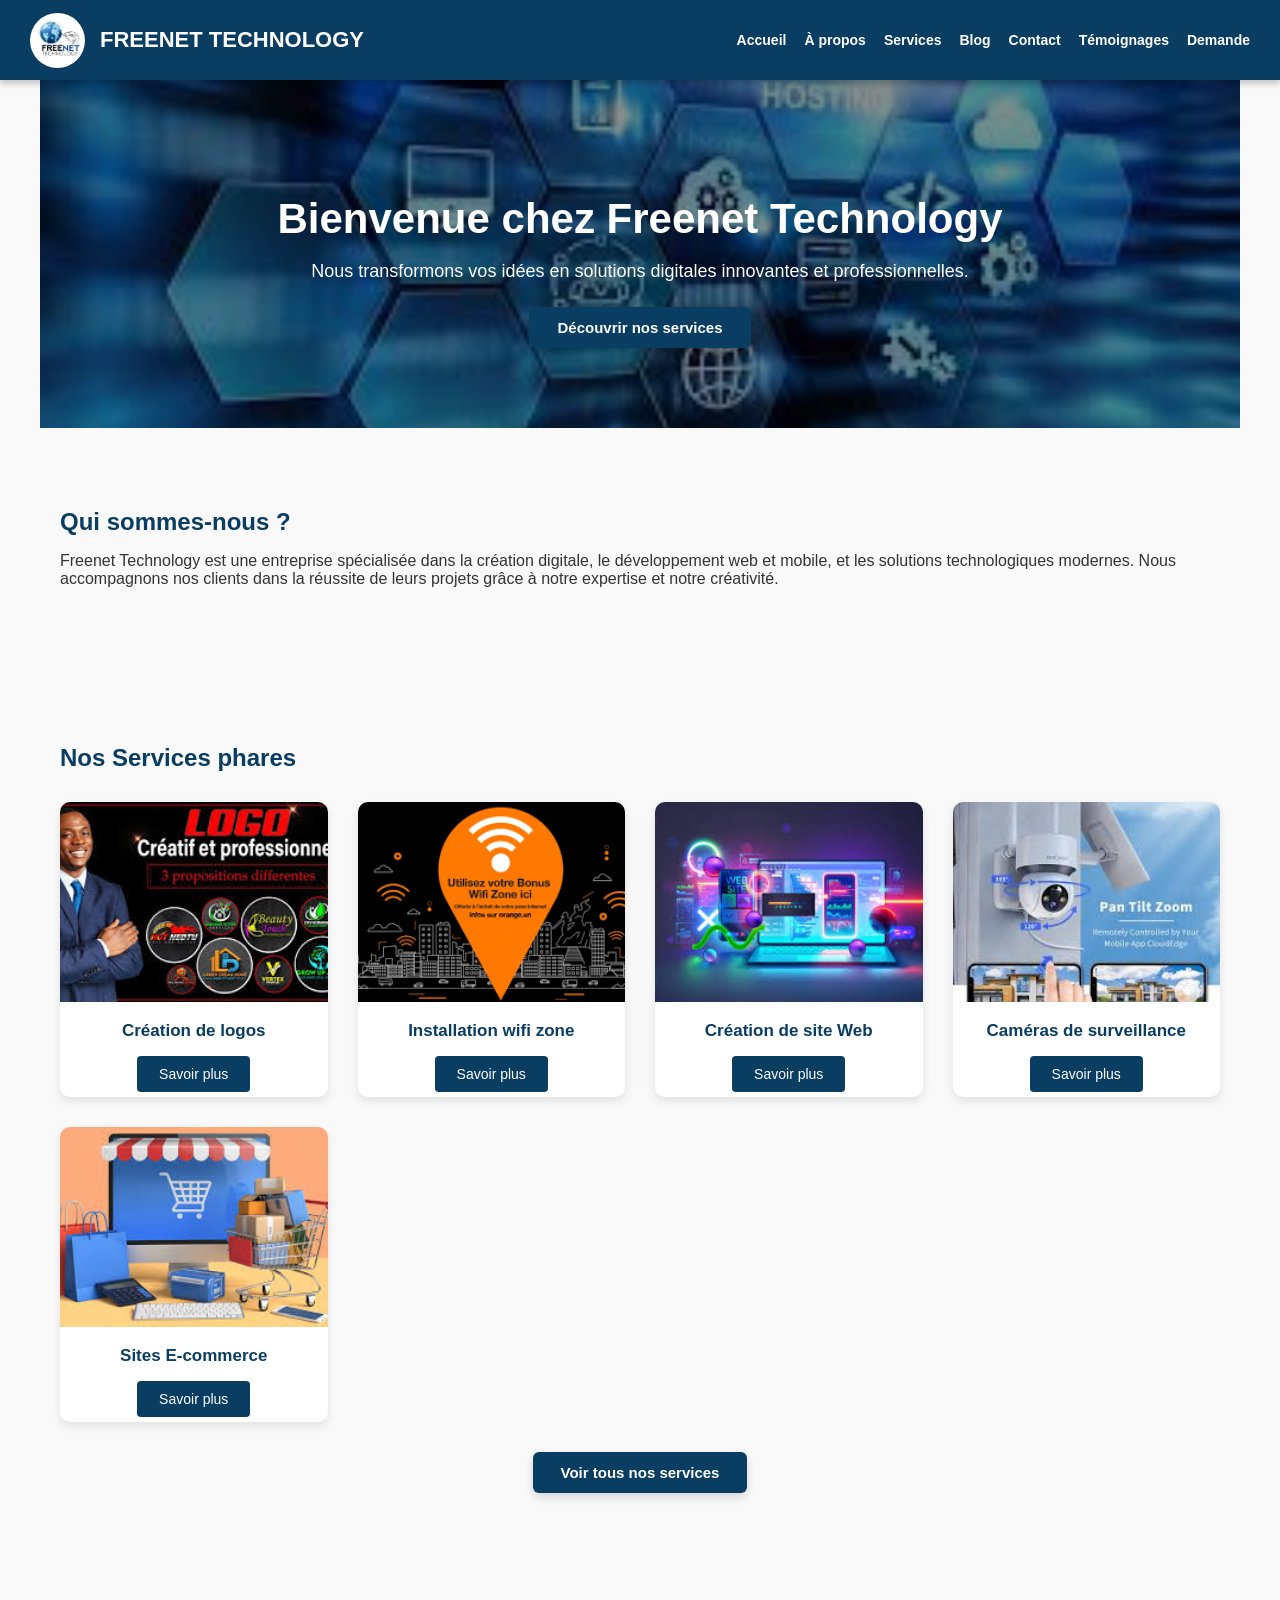
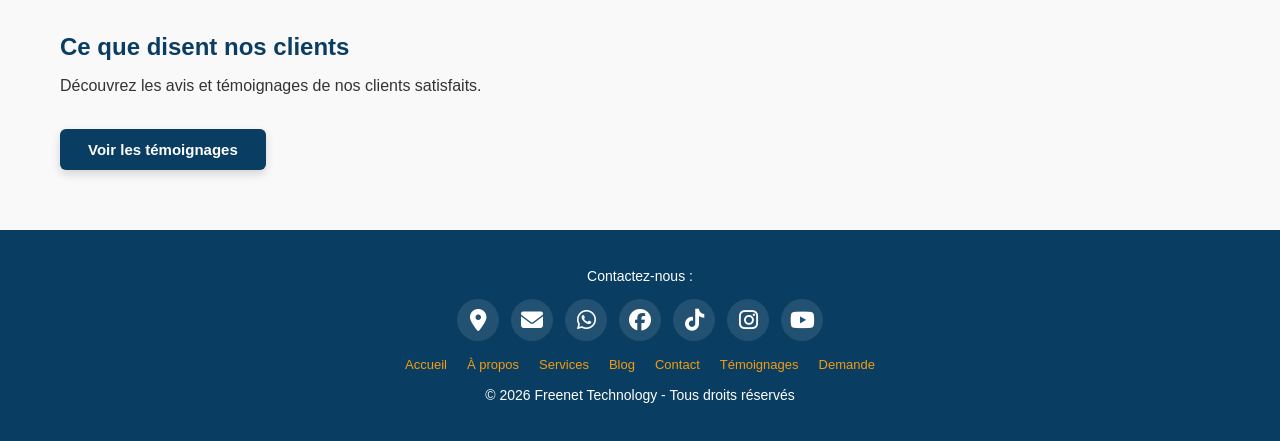
==== index.html @ cc2f7cfa "first commit" ====
<!DOCTYPE html>
<html lang="fr">
<head>
    <meta charset="UTF-8">
    <meta name="viewport" content="width=device-width, initial-scale=1.0">
    <title>Freenet Technology - Accueil</title>
    <link rel="stylesheet" href="assets/css/style.css">
    <!-- FIX: Font Awesome dans le <head>, pas en bas de page -->
    <link rel="stylesheet" href="https://cdnjs.cloudflare.com/ajax/libs/font-awesome/6.5.0/css/all.min.css">
    <script src="assets/js/script.js" defer></script>
</head>
<body>

<header>
    <img src="assets/images/freenet.jpg" alt="Logo Freenet Technologie">
    <h1 class="site-title">FREENET TECHNOLOGY</h1>
    <nav>
        <!-- FIX: menu-toggle par classe (pas id) pour toutes les pages -->
        <span class="menu-toggle">&#9776;</span>
        <ul>
            <li><a href="index.html">Accueil</a></li>
            <li><a href="about.html">À propos</a></li>
            <li><a href="services.html">Services</a></li>
            <li><a href="blog.html">Blog</a></li>
            <li><a href="contact.html">Contact</a></li>
            <li><a href="testimonials.html">Témoignages</a></li>
            <li><a href="request.html">Demande</a></li>
        </ul>
    </nav>
</header>

<!-- Hero -->
<section class="hero">
    <h1>Bienvenue chez Freenet Technology</h1>
    <p>Nous transformons vos idées en solutions digitales innovantes et professionnelles.</p>
    <a href="services.html" class="cta-btn">Découvrir nos services</a>
</section>

<!-- Qui sommes-nous -->
<section class="about-home reveal">
    <h2>Qui sommes-nous ?</h2>
    <p>Freenet Technology est une entreprise spécialisée dans la création digitale, le développement web et mobile,
       et les solutions technologiques modernes. Nous accompagnons nos clients dans la réussite de leurs projets
       grâce à notre expertise et notre créativité.</p>
</section>

<!-- Aperçu des services -->
<section class="services-preview reveal">
    <h2>Nos Services phares</h2>
    <div class="services-grid">
        <div class="service-card">
            <img src="assets/images/logo.jpg" alt="Création de logos">
            <h3>Création de logos</h3>
            <button>Savoir plus</button>
            <p class="service-text">Des logos uniques et professionnels qui reflètent votre identité.</p>
        </div>
        <div class="service-card">
            <img src="assets/images/wifi.png" alt="Installation wifi zone">
            <h3>Installation wifi zone</h3>
            <button>Savoir plus</button>
            <p class="service-text">Installation wifi zone en réseau local et étendu.</p>
        </div>
        <div class="service-card">
            <img src="assets/images/site_web.jpg" alt="Création de site Web">
            <h3>Création de site Web</h3>
            <button>Savoir plus</button>
            <p class="service-text">Sites modernes, responsives et adaptés à vos besoins.</p>
        </div>
        <div class="service-card">
            <img src="assets/images/camera.jpg" alt="Caméras de surveillance">
            <h3>Caméras de surveillance</h3>
            <button>Savoir plus</button>
            <p class="service-text">Systèmes de surveillance sécurisés et performants.</p>
        </div>
        <div class="service-card">
            <img src="assets/images/site_ec.jpg" alt="Sites E-commerce">
            <h3>Sites E-commerce</h3>
            <button>Savoir plus</button>
            <p class="service-text">Boutiques en ligne sécurisées et performantes.</p>
        </div>
    </div>
    <div style="text-align:center; margin-top:30px;">
        <a href="services.html" class="cta-btn">Voir tous nos services</a>
    </div>
</section>

<!-- Témoignages -->
<section class="testimonials-home reveal">
    <h2>Ce que disent nos clients</h2>
    <p>Découvrez les avis et témoignages de nos clients satisfaits.</p>
    <br>
    <a href="testimonials.html" class="cta-btn">Voir les témoignages</a>
</section>

<footer>
    <p>Contactez-nous :</p>
    <div class="social-icons">
        <a href="https://maps.app.goo.gl/qddw3uHV6LBw217aA" target="_blank" title="Localisation">
            <i class="fas fa-map-marker-alt"></i>
        </a>
        <a href="mailto:freenet@gmail.com" title="Email">
            <i class="fas fa-envelope"></i>
        </a>
        <a href="https://wa.me/22890553249" target="_blank" title="WhatsApp">
            <i class="fab fa-whatsapp"></i>
        </a>
        <a href="https://freenet.facebook.com" target="_blank" title="Facebook">
            <i class="fab fa-facebook"></i>
        </a>
        <a href="https://oficielfreenet.tiktok.com" target="_blank" title="TikTok">
            <i class="fab fa-tiktok"></i>
        </a>
        <a href="https://titifreenet.instagram.com" target="_blank" title="Instagram">
            <i class="fab fa-instagram"></i>
        </a>
        <a href="https://officefreenet.com" target="_blank" title="YouTube">
            <i class="fab fa-youtube"></i>
        </a>
    </div>
    <!-- FIX: <ul> sorti de <div class="social-icons">, classe footer-nav ajoutée -->
    <ul class="footer-nav">
        <li><a href="index.html">Accueil</a></li>
        <li><a href="about.html">À propos</a></li>
        <li><a href="services.html">Services</a></li>
        <li><a href="blog.html">Blog</a></li>
        <li><a href="contact.html">Contact</a></li>
        <li><a href="testimonials.html">Témoignages</a></li>
        <li><a href="request.html">Demande</a></li>
    </ul>
    <p>&copy; 2026 Freenet Technology - Tous droits réservés</p>
</footer>

</body>
</html>
---- assets/css/style.css ----
/* style.css - Freenet Technologie */

/* ====== RESET & BASE ====== */
*, *::before, *::after {
    box-sizing: border-box;
}

body {
    font-family: 'Segoe UI', Arial, sans-serif;
    margin: 0;
    padding: 0;
    background: #f9f9f9;
    color: #333;
    padding-top: 80px; /* espace réservé pour le header fixé */
}

/* ====== HEADER FIXÉ ====== */
header {
    background: #0a3d62;
    color: #fff;
    padding: 10px 30px;
    display: flex;
    align-items: center;
    justify-content: space-between;
    flex-wrap: wrap;
    box-shadow: 0 4px 6px rgba(0,0,0,0.2);
    /* FIX: position fixed manquait */
    position: fixed;
    top: 0;
    left: 0;
    width: 100%;
    z-index: 1000;
    height: 80px;
}

header img {
    height: 55px;
    margin-right: 15px;
    border-radius: 50%;
    object-fit: cover;
    flex-shrink: 0;
}

/* ====== TITRE DU SITE ====== */
.site-title {
    font-size: 22px;
    font-weight: 600;
    color: #fff;
    margin: 0;
    flex-grow: 1;
    /* FIX: "position: center" n'existe pas — supprimé */
}

/* ====== NAVIGATION ====== */
nav {
    position: relative;
}

nav ul {
    list-style: none;
    display: flex;
    gap: 18px;
    margin: 0;
    padding: 0;
}

nav ul li a {
    color: #fff;
    text-decoration: none;
    font-weight: 600;
    font-size: 14px;
    transition: color 0.3s;
}

nav ul li a:hover {
    color: #f39c12;
}

/* ====== HERO ====== */
.hero {
    background: url('../images/aceil.jpg') center/cover no-repeat;
    color: #fff;
    text-align: center;
    padding: 80px 20px;
    /* Overlay sombre pour lisibilité du texte */
    position: relative;
}

.hero::before {
    content: '';
    position: absolute;
    inset: 0;
    background: rgba(0,0,0,0.45);
}

.hero h1,
.hero p,
.hero a {
    position: relative;
    z-index: 1;
}

.hero h1 {
    font-size: 42px;
    margin-bottom: 15px;
}

.hero p {
    font-size: 18px;
    margin-bottom: 25px;
}

/* ====== SECTIONS ====== */
section {
    padding: 60px 20px;
    max-width: 1200px;
    margin: 0 auto;
}

section h2 {
    color: #0a3d62;
    margin-bottom: 10px;
}

/* ====== GRILLE DE SERVICES ====== */
.services-grid {
    display: grid;
    grid-template-columns: repeat(auto-fit, minmax(260px, 1fr));
    gap: 30px;
    margin-top: 30px;
}

.service-card {
    background: #fff;
    border-radius: 10px;
    box-shadow: 0 4px 10px rgba(0,0,0,0.1);
    overflow: hidden;
    text-align: center;
    transition: transform 0.3s, box-shadow 0.3s;
}

.service-card:hover {
    transform: translateY(-5px);
    box-shadow: 0 8px 20px rgba(0,0,0,0.15);
}

.service-card img {
    width: 100%;
    height: 200px;
    object-fit: cover;
}

.service-card h3 {
    margin: 15px 15px 5px;
    color: #0a3d62;
    font-size: 17px;
}

.service-card button {
    background: #0a3d62;
    color: #fff;
    border: none;
    padding: 10px 22px;
    margin: 10px 0 5px;
    cursor: pointer;
    border-radius: 4px;
    font-size: 14px;
    transition: background 0.3s;
}

.service-card button:hover {
    background: #f39c12;
}

/* ====== TEXTE "SAVOIR PLUS" ====== */
.service-text {
    display: none;
    padding: 10px 15px 15px;
    font-size: 14px;
    color: #555;
    text-align: justify;
    line-height: 1.5;
}

.service-text.show {
    display: block;
    animation: fadeIn 0.4s ease;
}

/* ====== BOUTONS CTA ====== */
.cta-btn {
    display: inline-block;
    padding: 12px 28px;
    background: #0a3d62;
    color: #fff;
    text-decoration: none;
    border-radius: 6px;
    font-size: 15px;
    font-weight: 600;
    transition: background 0.3s, transform 0.3s, box-shadow 0.3s;
    box-shadow: 0 4px 10px rgba(0,0,0,0.15);
}

.cta-btn:hover {
    background: #f39c12;
    transform: translateY(-3px);
    box-shadow: 0 6px 14px rgba(0,0,0,0.2);
}

.cta-btn:active {
    transform: translateY(0);
}

.cta-btn.light {
    background: #f39c12;
}

.cta-btn.light:hover {
    background: #0a3d62;
}

/* ====== ANIMATION SCROLL ====== */
.reveal {
    opacity: 0;
    transform: translateY(30px);
    transition: opacity 0.6s ease, transform 0.6s ease;
}

.reveal.active {
    opacity: 1;
    transform: translateY(0);
}

/* ====== ANIMATION FADEIN ====== */
@keyframes fadeIn {
    from { opacity: 0; transform: translateY(10px); }
    to   { opacity: 1; transform: translateY(0); }
}

/* ====== STATS ====== */
.stats {
    display: grid;
    grid-template-columns: repeat(auto-fit, minmax(160px, 1fr));
    gap: 20px;
    margin-top: 30px;
}

.stats .card {
    background: #fff;
    border-radius: 10px;
    padding: 20px;
    text-align: center;
    box-shadow: 0 4px 10px rgba(0,0,0,0.1);
}

.stats .card h3 {
    color: #0a3d62;
    margin-bottom: 8px;
    font-size: 16px;
}

.stats .card p {
    font-size: 22px;
    font-weight: bold;
    color: #f39c12;
    margin: 0;
}

/* ====== TÉMOIGNAGES ====== */
.testimonials-grid {
    display: grid;
    grid-template-columns: repeat(auto-fit, minmax(260px, 1fr));
    gap: 30px;
    margin-top: 40px;
}

.testimonial-card {
    background: #fff;
    border-radius: 12px;
    padding: 25px 20px;
    text-align: center;
    box-shadow: 0 4px 12px rgba(0,0,0,0.1);
    transition: transform 0.3s, box-shadow 0.3s;
}

.testimonial-card:hover {
    transform: translateY(-5px);
    box-shadow: 0 8px 20px rgba(0,0,0,0.15);
}

.testimonial-card img {
    width: 80px;
    height: 80px;
    border-radius: 50%;
    object-fit: cover;
    margin-bottom: 15px;
    border: 3px solid #0a3d62;
}

.testimonial-card blockquote {
    font-style: italic;
    color: #555;
    margin: 10px 0;
    line-height: 1.6;
}

.testimonial-card .author {
    font-weight: bold;
    color: #0a3d62;
    margin-top: 10px;
}

/* ====== BLOG ====== */
.blog-grid {
    display: grid;
    grid-template-columns: repeat(auto-fit, minmax(260px, 1fr));
    gap: 30px;
    margin-top: 40px;
}

.blog-card {
    background: #fff;
    border-radius: 12px;
    overflow: hidden;
    box-shadow: 0 4px 12px rgba(0,0,0,0.1);
    transition: transform 0.3s, box-shadow 0.3s;
    display: flex;
    flex-direction: column;
}

.blog-card:hover {
    transform: translateY(-5px);
    box-shadow: 0 8px 20px rgba(0,0,0,0.15);
}

.blog-card img {
    width: 100%;
    height: 180px;
    object-fit: cover;
}

.blog-card h3 {
    margin: 15px 15px 8px;
    font-size: 18px;
    color: #0a3d62;
}

.blog-card p {
    margin: 0 15px 15px;
    font-size: 14px;
    color: #555;
    line-height: 1.5;
    flex-grow: 1;
}

.blog-card .cta-btn {
    margin: 0 15px 20px;
    text-align: center;
}

/* ====== FORMULAIRES ====== */
.contact-form {
    max-width: 600px;
    margin: 30px auto 0;
    background: #fff;
    padding: 30px;
    border-radius: 12px;
    box-shadow: 0 4px 12px rgba(0,0,0,0.1);
}

.contact-form label {
    display: block;
    margin-bottom: 6px;
    font-weight: 600;
    color: #0a3d62;
    font-size: 14px;
}

.contact-form input,
.contact-form textarea,
.contact-form select {
    width: 100%;
    padding: 12px 15px;
    margin-bottom: 18px;
    border: 1px solid #ccc;
    border-radius: 6px;
    font-size: 14px;
    font-family: inherit;
    transition: border-color 0.3s, box-shadow 0.3s;
}

.contact-form textarea {
    min-height: 130px;
    resize: vertical;
}

.contact-form input:focus,
.contact-form textarea:focus,
.contact-form select:focus {
    border-color: #0a3d62;
    box-shadow: 0 0 6px rgba(10,61,98,0.3);
    outline: none;
}

.contact-form button {
    background: #0a3d62;
    color: #fff;
    border: none;
    padding: 12px 28px;
    cursor: pointer;
    border-radius: 6px;
    font-size: 15px;
    font-weight: 600;
    transition: background 0.3s;
    width: 100%;
}

.contact-form button:hover {
    background: #f39c12;
}

/* ====== FOOTER ====== */
footer {
    background: #0a3d62;
    color: #fff;
    text-align: center;
    padding: 30px 20px;
    font-size: 14px;
}

footer p {
    margin: 8px 0;
}

/* Icônes réseaux sociaux */
.social-icons {
    margin: 15px 0;
    display: flex;
    flex-wrap: wrap;
    justify-content: center;
    align-items: center;
    gap: 12px;
}

.social-icons a {
    color: #fff;
    font-size: 22px;
    display: inline-flex;
    align-items: center;
    justify-content: center;
    width: 42px;
    height: 42px;
    border-radius: 50%;
    background: rgba(255,255,255,0.1);
    transition: transform 0.3s, color 0.3s, background 0.3s;
    text-decoration: none;
}

.social-icons a:hover {
    color: #f39c12;
    background: rgba(255,255,255,0.2);
    transform: scale(1.15);
}

/* Liens de navigation dans le footer */
.footer-nav {
    list-style: none;
    padding: 0;
    margin: 15px 0;
    display: flex;
    flex-wrap: wrap;
    justify-content: center;
    gap: 10px 20px;
}

.footer-nav li a {
    color: #f39c12;
    text-decoration: none;
    font-size: 13px;
    transition: color 0.3s;
}

.footer-nav li a:hover {
    color: #fff;
}

/* ====== MENU BURGER ====== */
.menu-toggle {
    display: none;
    font-size: 26px;
    cursor: pointer;
    color: #fff;
    background: none;
    border: none;
    padding: 5px;
    line-height: 1;
}

/* ====== RESPONSIVE MOBILE ====== */
@media (max-width: 768px) {

    .menu-toggle {
        display: block;
    }

    nav ul {
        display: none;
        flex-direction: column;
        gap: 0;
        background: #0a3d62;
        position: absolute;
        top: 60px;
        right: 0;
        width: 220px;
        padding: 10px 0;
        border-radius: 0 0 8px 8px;
        box-shadow: 0 4px 12px rgba(0,0,0,0.3);
        z-index: 999;
    }

    nav ul.show {
        display: flex;
    }

    nav ul li a {
        display: block;
        padding: 12px 20px;
        border-bottom: 1px solid rgba(255,255,255,0.1);
        font-size: 15px;
    }

    nav ul li:last-child a {
        border-bottom: none;
    }

    .site-title {
        font-size: 16px;
    }

    header img {
        height: 45px;
    }

    .hero h1 {
        font-size: 28px;
    }

    .hero p {
        font-size: 15px;
    }

    /* FIX: footer font-size: 30px était absurde */
    footer {
        font-size: 13px;
    }

    .contact-form {
        padding: 20px 15px;
    }

    section {
        padding: 40px 15px;
    }
}
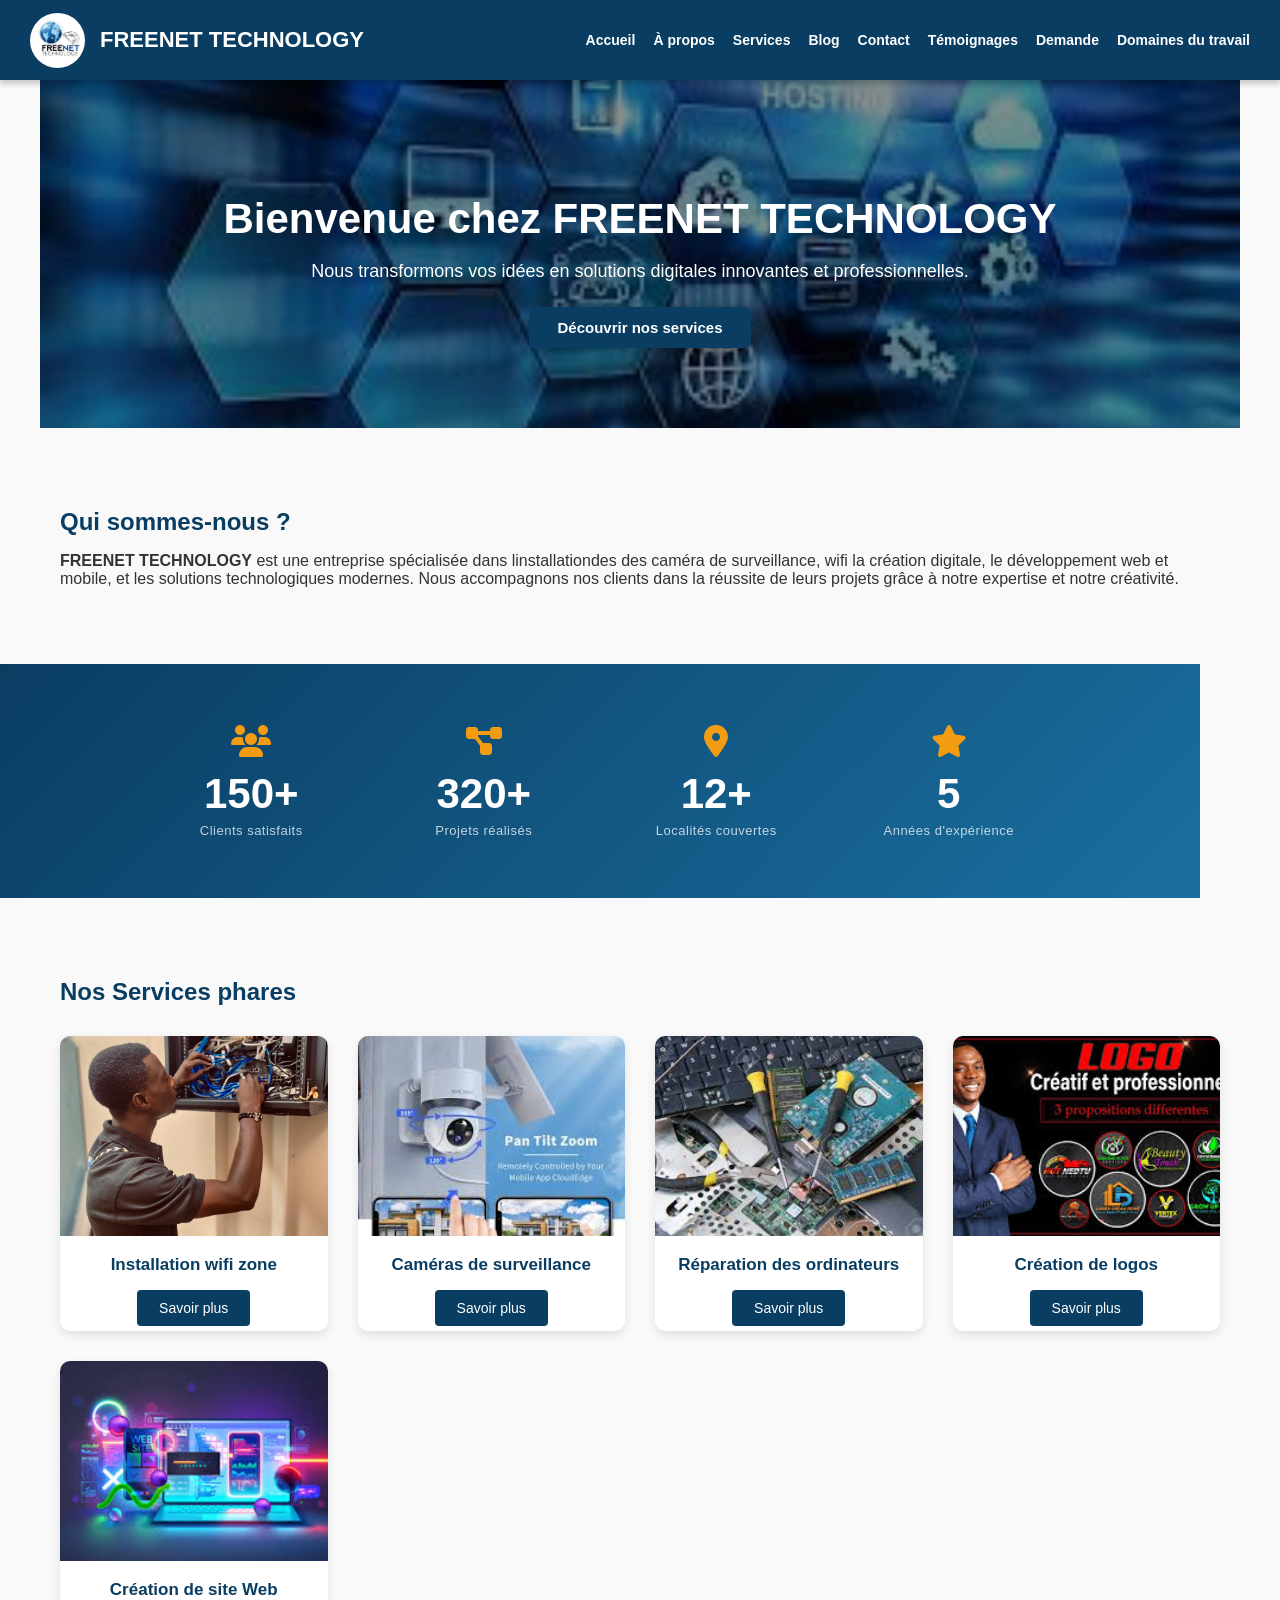
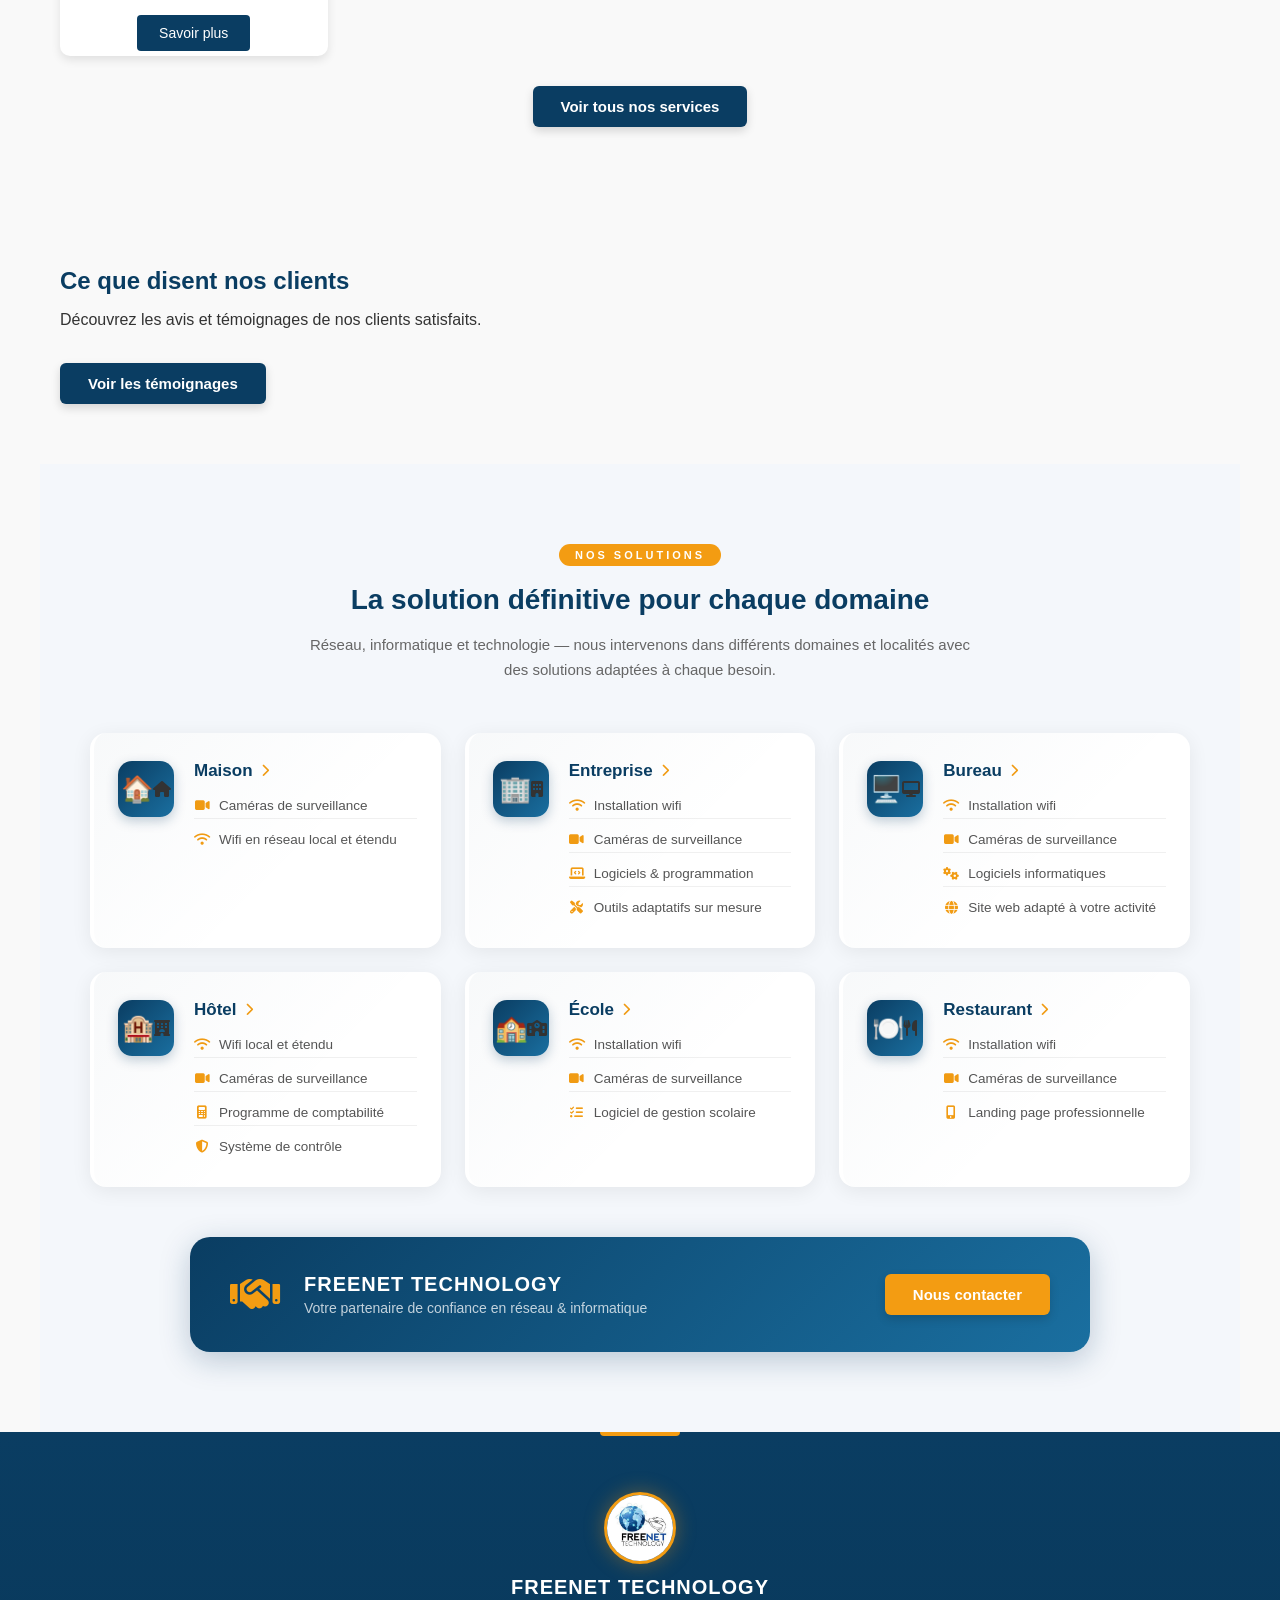
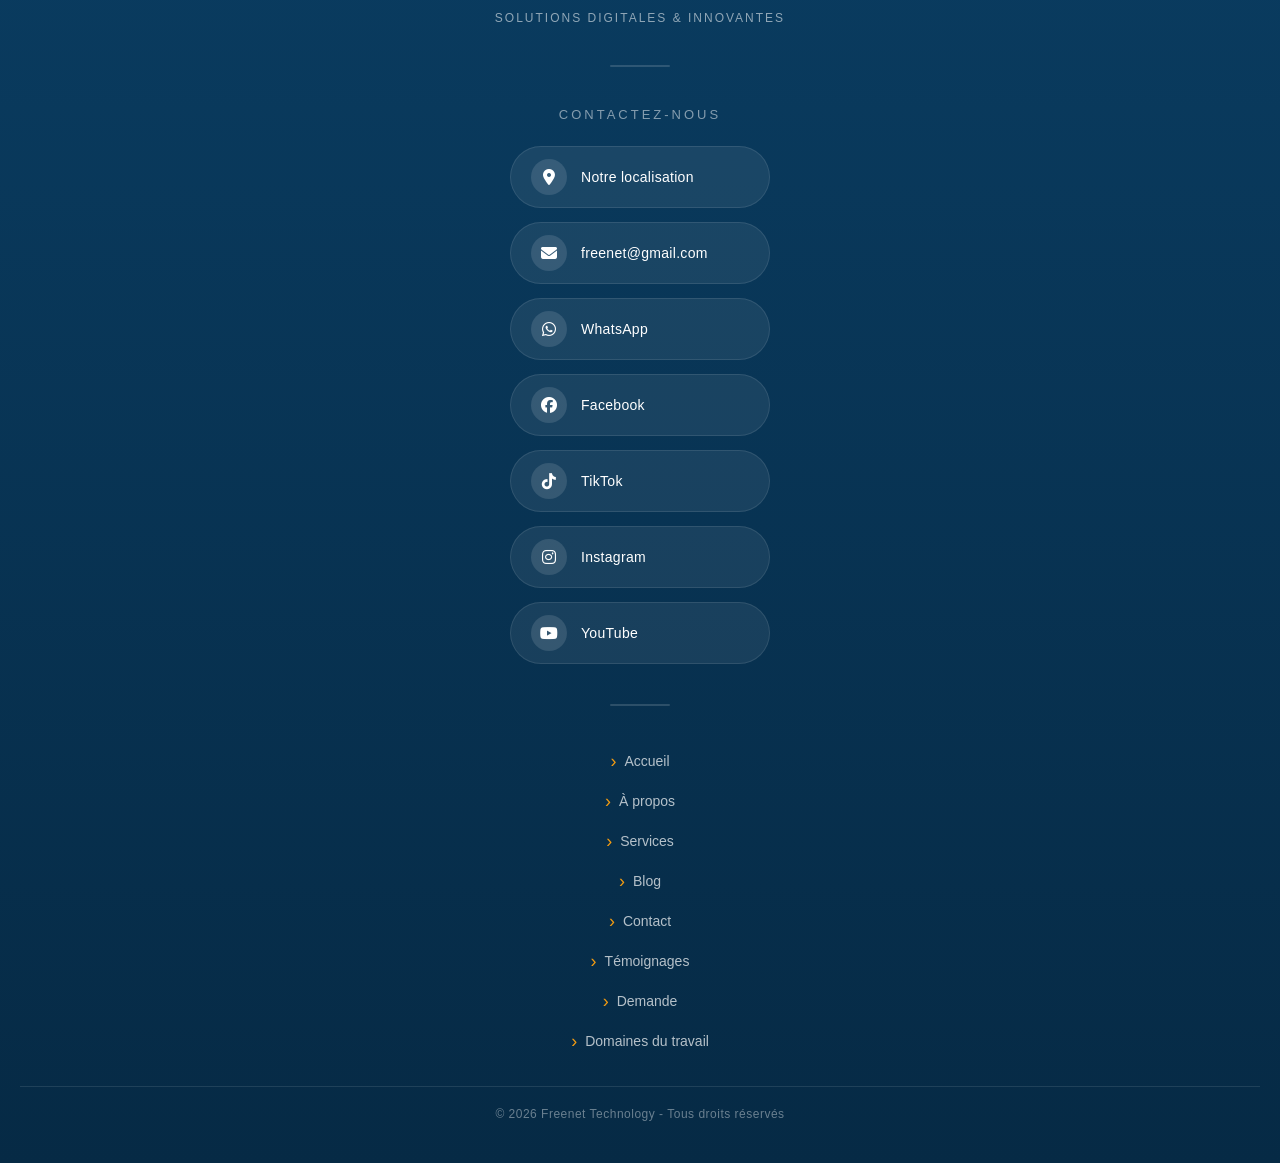
==== commit fc6b1cbd: "first commit mise a jour" ====
--- a/index.html
+++ b/index.html
@@ -25,13 +25,14 @@
             <li><a href="contact.html">Contact</a></li>
             <li><a href="testimonials.html">Témoignages</a></li>
             <li><a href="request.html">Demande</a></li>
+            <li><a href="index.html#solution">Domaines du travail</a></li>
         </ul>
     </nav>
 </header>
 
 <!-- Hero -->
 <section class="hero">
-    <h1>Bienvenue chez Freenet Technology</h1>
+    <h1>Bienvenue chez FREENET TECHNOLOGY</h1>
     <p>Nous transformons vos idées en solutions digitales innovantes et professionnelles.</p>
     <a href="services.html" class="cta-btn">Découvrir nos services</a>
 </section>
@@ -39,9 +40,35 @@
 <!-- Qui sommes-nous -->
 <section class="about-home reveal">
     <h2>Qui sommes-nous ?</h2>
-    <p>Freenet Technology est une entreprise spécialisée dans la création digitale, le développement web et mobile,
+    <p><strong>FREENET TECHNOLOGY</strong> est une entreprise spécialisée dans linstallationdes des caméra de surveillance, wifi la création digitale, le développement web et mobile,
        et les solutions technologiques modernes. Nous accompagnons nos clients dans la réussite de leurs projets
        grâce à notre expertise et notre créativité.</p>
+</section>
+
+<!-- ══ STATISTIQUES ══ -->
+<section class="stats-section reveal">
+    <div class="stats-grid">
+        <div class="stat-item">
+            <div class="stat-icon"><i class="fas fa-users"></i></div>
+            <div class="stat-number" data-target="150">0</div>
+            <div class="stat-label">Clients satisfaits</div>
+        </div>
+        <div class="stat-item">
+            <div class="stat-icon"><i class="fas fa-project-diagram"></i></div>
+            <div class="stat-number" data-target="320">0</div>
+            <div class="stat-label">Projets réalisés</div>
+        </div>
+        <div class="stat-item">
+            <div class="stat-icon"><i class="fas fa-map-marker-alt"></i></div>
+            <div class="stat-number" data-target="12">0</div>
+            <div class="stat-label">Localités couvertes</div>
+        </div>
+        <div class="stat-item">
+            <div class="stat-icon"><i class="fas fa-star"></i></div>
+            <div class="stat-number" data-target="5">0</div>
+            <div class="stat-label">Années d'expérience</div>
+        </div>
+    </div>
 </section>
 
 <!-- Aperçu des services -->
@@ -49,34 +76,38 @@
     <h2>Nos Services phares</h2>
     <div class="services-grid">
         <div class="service-card">
+            <img src="assets/images/wifi_m.jpeg" alt="Installation wifi zone">
+            <h3>Installation wifi zone</h3>
+            <button>Savoir plus</button>
+            <p class="service-text">Nous installons des réseaux Wi-Fi rapides, stables et sécurisés pour maisons, bureaux, écoles et entreprises afin d’assurer une excellente connexion internet partout.</p>
+        </div>
+
+        <div class="service-card">
+            <img src="assets/images/camera.jpg" alt="Caméras de surveillance">
+            <h3>Caméras de surveillance</h3>
+            <button>Savoir plus</button>
+            <p class="service-text">Nous mettons en place des caméras de surveillance modernes pour protéger vos maisons, boutiques et entreprises avec un contrôle en temps réel et une sécurité renforcée.</p>
+        </div>
+
+        <div class="service-card">
+            <img src="assets/images/ordi.jpg" alt="Réparation des ordinateurs">
+            <h3>Réparation des ordinateurs</h3>
+            <button>Savoir plus</button>
+            <p class="service-text">Nous diagnostiquons et réparons les ordinateurs en panne : problèmes logiciels, matériels, lenteurs, virus, formatage et maintenance complète.</p>
+        </div>
+
+        <div class="service-card">
             <img src="assets/images/logo.jpg" alt="Création de logos">
             <h3>Création de logos</h3>
             <button>Savoir plus</button>
             <p class="service-text">Des logos uniques et professionnels qui reflètent votre identité.</p>
         </div>
-        <div class="service-card">
-            <img src="assets/images/wifi.png" alt="Installation wifi zone">
-            <h3>Installation wifi zone</h3>
-            <button>Savoir plus</button>
-            <p class="service-text">Installation wifi zone en réseau local et étendu.</p>
-        </div>
+        
         <div class="service-card">
             <img src="assets/images/site_web.jpg" alt="Création de site Web">
             <h3>Création de site Web</h3>
             <button>Savoir plus</button>
             <p class="service-text">Sites modernes, responsives et adaptés à vos besoins.</p>
-        </div>
-        <div class="service-card">
-            <img src="assets/images/camera.jpg" alt="Caméras de surveillance">
-            <h3>Caméras de surveillance</h3>
-            <button>Savoir plus</button>
-            <p class="service-text">Systèmes de surveillance sécurisés et performants.</p>
-        </div>
-        <div class="service-card">
-            <img src="assets/images/site_ec.jpg" alt="Sites E-commerce">
-            <h3>Sites E-commerce</h3>
-            <button>Savoir plus</button>
-            <p class="service-text">Boutiques en ligne sécurisées et performantes.</p>
         </div>
     </div>
     <div style="text-align:center; margin-top:30px;">
@@ -92,32 +123,178 @@
     <a href="testimonials.html" class="cta-btn">Voir les témoignages</a>
 </section>
 
+<!-- ══ SOLUTIONS PAR DOMAINE ══ -->
+<section class="solutions-section" id="solution">
+ 
+    <div class="solutions-header reveal">
+        <span class="solutions-tag">NOS SOLUTIONS</span>
+        <h2>La solution définitive pour chaque domaine</h2>
+        <p>Réseau, informatique et technologie — nous intervenons dans différents domaines et localités
+           avec des solutions adaptées à chaque besoin.</p>
+    </div>
+ 
+    <div class="solutions-grid">
+ 
+        <!-- Maison -->
+        <div class="solution-card reveal">
+            <div class="solution-icon-wrap">
+                <span class="solution-emoji">🏠</span>
+                <i class="fas fa-home solution-fa"></i>
+            </div>
+            <div class="solution-body">
+                <h3>Maison <i class="fas fa-chevron-right sol-arrow"></i></h3>
+                <ul class="solution-list">
+                    <li><i class="fas fa-video"></i> Caméras de surveillance</li>
+                    <li><i class="fas fa-wifi"></i> Wifi en réseau local et étendu</li>
+                </ul>
+            </div>
+        </div>
+ 
+        <!-- Entreprise -->
+        <div class="solution-card reveal">
+            <div class="solution-icon-wrap">
+                <span class="solution-emoji">🏢</span>
+                <i class="fas fa-building solution-fa"></i>
+            </div>
+            <div class="solution-body">
+                <h3>Entreprise <i class="fas fa-chevron-right sol-arrow"></i></h3>
+                <ul class="solution-list">
+                    <li><i class="fas fa-wifi"></i> Installation wifi</li>
+                    <li><i class="fas fa-video"></i> Caméras de surveillance</li>
+                    <li><i class="fas fa-laptop-code"></i> Logiciels &amp; programmation</li>
+                    <li><i class="fas fa-tools"></i> Outils adaptatifs sur mesure</li>
+                </ul>
+            </div>
+        </div>
+ 
+        <!-- Bureau -->
+        <div class="solution-card reveal">
+            <div class="solution-icon-wrap">
+                <span class="solution-emoji">🖥️</span>
+                <i class="fas fa-desktop solution-fa"></i>
+            </div>
+            <div class="solution-body">
+                <h3>Bureau <i class="fas fa-chevron-right sol-arrow"></i></h3>
+                <ul class="solution-list">
+                    <li><i class="fas fa-wifi"></i> Installation wifi</li>
+                    <li><i class="fas fa-video"></i> Caméras de surveillance</li>
+                    <li><i class="fas fa-cogs"></i> Logiciels informatiques</li>
+                    <li><i class="fas fa-globe"></i> Site web adapté à votre activité</li>
+                </ul>
+            </div>
+        </div>
+ 
+        <!-- Hôtel -->
+        <div class="solution-card reveal">
+            <div class="solution-icon-wrap">
+                <span class="solution-emoji">🏨</span>
+                <i class="fas fa-hotel solution-fa"></i>
+            </div>
+            <div class="solution-body">
+                <h3>Hôtel <i class="fas fa-chevron-right sol-arrow"></i></h3>
+                <ul class="solution-list">
+                    <li><i class="fas fa-wifi"></i> Wifi local et étendu</li>
+                    <li><i class="fas fa-video"></i> Caméras de surveillance</li>
+                    <li><i class="fas fa-calculator"></i> Programme de comptabilité</li>
+                    <li><i class="fas fa-shield-alt"></i> Système de contrôle</li>
+                </ul>
+            </div>
+        </div>
+ 
+        <!-- École -->
+        <div class="solution-card reveal">
+            <div class="solution-icon-wrap">
+                <span class="solution-emoji">🏫</span>
+                <i class="fas fa-school solution-fa"></i>
+            </div>
+            <div class="solution-body">
+                <h3>École <i class="fas fa-chevron-right sol-arrow"></i></h3>
+                <ul class="solution-list">
+                    <li><i class="fas fa-wifi"></i> Installation wifi</li>
+                    <li><i class="fas fa-video"></i> Caméras de surveillance</li>
+                    <li><i class="fas fa-tasks"></i> Logiciel de gestion scolaire</li>
+                </ul>
+            </div>
+        </div>
+ 
+        <!-- Restaurant -->
+        <div class="solution-card reveal">
+            <div class="solution-icon-wrap">
+                <span class="solution-emoji">🍽️</span>
+                <i class="fas fa-utensils solution-fa"></i>
+            </div>
+            <div class="solution-body">
+                <h3>Restaurant <i class="fas fa-chevron-right sol-arrow"></i></h3>
+                <ul class="solution-list">
+                    <li><i class="fas fa-wifi"></i> Installation wifi</li>
+                    <li><i class="fas fa-video"></i> Caméras de surveillance</li>
+                    <li><i class="fas fa-mobile-alt"></i> Landing page professionnelle</li>
+                </ul>
+            </div>
+        </div>
+ 
+    </div>
+    <!-- Bannière partenaire -->
+    <div class="solutions-banner reveal">
+        <div class="solutions-banner-inner">
+            <i class="fas fa-handshake solutions-banner-icon"></i>
+            <div>
+                <p class="solutions-banner-title">FREENET TECHNOLOGY</p>
+                <p class="solutions-banner-sub">Votre partenaire de confiance en réseau &amp; informatique</p>
+            </div>
+            <a href="request.html" class="cta-btn light">Nous contacter</a>
+        </div>
+    </div>
+ 
+</section>
+
 <footer>
-    <p>Contactez-nous :</p>
+
+    <!-- ── Logo + Titre ── -->
+    <div class="footer-brand">
+        <img src="assets/images/freenet.jpg" alt="Logo Freenet Technology">
+        <p class="footer-brand-title">FREENET TECHNOLOGY</p>
+        <p class="footer-brand-subtitle">Solutions digitales &amp; innovantes</p>
+    </div>
+
+    <div class="footer-divider"></div>
+
+    <!-- ── Réseaux sociaux ── -->
+    <p class="footer-contact-title">Contactez-nous</p>
     <div class="social-icons">
-        <a href="https://maps.app.goo.gl/qddw3uHV6LBw217aA" target="_blank" title="Localisation">
-            <i class="fas fa-map-marker-alt"></i>
-        </a>
-        <a href="mailto:freenet@gmail.com" title="Email">
-            <i class="fas fa-envelope"></i>
-        </a>
-        <a href="https://wa.me/22890553249" target="_blank" title="WhatsApp">
-            <i class="fab fa-whatsapp"></i>
-        </a>
-        <a href="https://freenet.facebook.com" target="_blank" title="Facebook">
-            <i class="fab fa-facebook"></i>
-        </a>
-        <a href="https://oficielfreenet.tiktok.com" target="_blank" title="TikTok">
-            <i class="fab fa-tiktok"></i>
-        </a>
-        <a href="https://titifreenet.instagram.com" target="_blank" title="Instagram">
-            <i class="fab fa-instagram"></i>
-        </a>
-        <a href="https://officefreenet.com" target="_blank" title="YouTube">
-            <i class="fab fa-youtube"></i>
-        </a>
-    </div>
-    <!-- FIX: <ul> sorti de <div class="social-icons">, classe footer-nav ajoutée -->
+        <a href="https://maps.app.goo.gl/qddw3uHV6LBw217aA" target="_blank">
+            <span class="icon-circle"><i class="fas fa-map-marker-alt"></i></span>
+            <span class="social-label">Notre localisation</span>
+        </a>
+        <a href="mailto:freenet@gmail.com">
+            <span class="icon-circle"><i class="fas fa-envelope"></i></span>
+            <span class="social-label">freenet@gmail.com</span>
+        </a>
+        <a href="https://wa.me/22890553249" target="_blank">
+            <span class="icon-circle"><i class="fab fa-whatsapp"></i></span>
+            <span class="social-label">WhatsApp</span>
+        </a>
+        <a href="https://freenet.facebook.com" target="_blank">
+            <span class="icon-circle"><i class="fab fa-facebook"></i></span>
+            <span class="social-label">Facebook</span>
+        </a>
+        <a href="https://oficielfreenet.tiktok.com" target="_blank">
+            <span class="icon-circle"><i class="fab fa-tiktok"></i></span>
+            <span class="social-label">TikTok</span>
+        </a>
+        <a href="https://titifreenet.instagram.com" target="_blank">
+            <span class="icon-circle"><i class="fab fa-instagram"></i></span>
+            <span class="social-label">Instagram</span>
+        </a>
+        <a href="https://officefreenet.com" target="_blank">
+            <span class="icon-circle"><i class="fab fa-youtube"></i></span>
+            <span class="social-label">YouTube</span>
+        </a>
+    </div>
+
+    <div class="footer-divider"></div>
+
+    <!-- ── Navigation ── -->
     <ul class="footer-nav">
         <li><a href="index.html">Accueil</a></li>
         <li><a href="about.html">À propos</a></li>
@@ -126,8 +303,12 @@
         <li><a href="contact.html">Contact</a></li>
         <li><a href="testimonials.html">Témoignages</a></li>
         <li><a href="request.html">Demande</a></li>
+        <li><a href="index.html#solution">Domaines du travail</a></li>
     </ul>
-    <p>&copy; 2026 Freenet Technology - Tous droits réservés</p>
+
+    <!-- ── Copyright ── -->
+    <p class="footer-copy">&copy; 2026 Freenet Technology - Tous droits réservés</p>
+
 </footer>
 
 </body>
--- a/assets/css/style.css
+++ b/assets/css/style.css
@@ -421,67 +421,226 @@
 
 /* ====== FOOTER ====== */
 footer {
-    background: #0a3d62;
+    background: linear-gradient(180deg, #0a3d62 0%, #062a45 100%);
     color: #fff;
     text-align: center;
-    padding: 30px 20px;
+    padding: 60px 20px 30px;
     font-size: 14px;
-}
-
-footer p {
-    margin: 8px 0;
-}
-
-/* Icônes réseaux sociaux */
+    position: relative;
+    overflow: hidden;
+}
+ 
+/* Ligne décorative en haut du footer */
+footer::before {
+    content: '';
+    position: absolute;
+    top: 0;
+    left: 50%;
+    transform: translateX(-50%);
+    width: 80px;
+    height: 4px;
+    background: #f39c12;
+    border-radius: 0 0 4px 4px;
+}
+ 
+/* ── Logo + titre du footer ── */
+.footer-brand {
+    display: flex;
+    flex-direction: column;
+    align-items: center;
+    gap: 12px;
+    margin-bottom: 40px;
+    animation: footerFadeDown 0.7s ease both;
+}
+ 
+.footer-brand img {
+    width: 72px;
+    height: 72px;
+    border-radius: 50%;
+    object-fit: cover;
+    border: 3px solid #f39c12;
+    box-shadow: 0 0 20px rgba(243,156,18,0.35);
+}
+ 
+.footer-brand-title {
+    font-size: 20px;
+    font-weight: 700;
+    color: #fff;
+    letter-spacing: 1px;
+    margin: 0;
+}
+ 
+.footer-brand-subtitle {
+    font-size: 12px;
+    color: rgba(255,255,255,0.55);
+    margin: 0;
+    letter-spacing: 2px;
+    text-transform: uppercase;
+}
+ 
+/* ── Séparateur ── */
+.footer-divider {
+    width: 60px;
+    height: 2px;
+    background: rgba(255,255,255,0.15);
+    margin: 0 auto 40px;
+    border-radius: 2px;
+}
+ 
+/* ── Section "Contactez-nous" ── */
+.footer-contact-title {
+    font-size: 13px;
+    text-transform: uppercase;
+    letter-spacing: 3px;
+    color: rgba(255,255,255,0.5);
+    margin: 0 0 24px;
+}
+ 
+/* ── Icônes réseaux sociaux — colonne verticale ── */
 .social-icons {
-    margin: 15px 0;
-    display: flex;
-    flex-wrap: wrap;
+    display: flex;
+    flex-direction: column;   /* ← vertical */
+    align-items: center;
+    gap: 14px;
+    margin: 0 auto 40px;
+}
+ 
+.social-icons a {
+    color: #fff;
+    font-size: 18px;
+    display: flex;
+    align-items: center;
+    gap: 14px;
+    width: 260px;
+    padding: 12px 20px;
+    border-radius: 50px;
+    background: rgba(255,255,255,0.07);
+    border: 1px solid rgba(255,255,255,0.1);
+    text-decoration: none;
+    transition: background 0.3s, border-color 0.3s,
+                transform 0.3s, box-shadow 0.3s;
+    /* Animation d'entrée décalée */
+    opacity: 0;
+    animation: socialSlideIn 0.5s ease forwards;
+}
+ 
+/* Délais d'entrée pour chaque lien */
+.social-icons a:nth-child(1) { animation-delay: 0.10s; }
+.social-icons a:nth-child(2) { animation-delay: 0.18s; }
+.social-icons a:nth-child(3) { animation-delay: 0.26s; }
+.social-icons a:nth-child(4) { animation-delay: 0.34s; }
+.social-icons a:nth-child(5) { animation-delay: 0.42s; }
+.social-icons a:nth-child(6) { animation-delay: 0.50s; }
+.social-icons a:nth-child(7) { animation-delay: 0.58s; }
+ 
+.social-icons a:hover {
+    background: rgba(243,156,18,0.18);
+    border-color: #f39c12;
+    transform: translateX(6px);
+    box-shadow: 0 4px 18px rgba(243,156,18,0.2);
+    color: #f39c12;
+}
+ 
+/* Icône ronde à gauche */
+.social-icons a .icon-circle {
+    width: 36px;
+    height: 36px;
+    border-radius: 50%;
+    background: rgba(255,255,255,0.12);
+    display: flex;
+    align-items: center;
     justify-content: center;
-    align-items: center;
-    gap: 12px;
-}
-
-.social-icons a {
-    color: #fff;
-    font-size: 22px;
-    display: inline-flex;
-    align-items: center;
-    justify-content: center;
-    width: 42px;
-    height: 42px;
-    border-radius: 50%;
-    background: rgba(255,255,255,0.1);
-    transition: transform 0.3s, color 0.3s, background 0.3s;
-    text-decoration: none;
-}
-
-.social-icons a:hover {
-    color: #f39c12;
-    background: rgba(255,255,255,0.2);
-    transform: scale(1.15);
-}
-
-/* Liens de navigation dans le footer */
+    font-size: 16px;
+    flex-shrink: 0;
+    transition: background 0.3s;
+}
+ 
+.social-icons a:hover .icon-circle {
+    background: #f39c12;
+    color: #fff;
+}
+ 
+/* Label texte du lien social */
+.social-icons a .social-label {
+    font-size: 14px;
+    font-weight: 500;
+    letter-spacing: 0.3px;
+}
+ 
+/* ── Navigation footer ── */
 .footer-nav {
     list-style: none;
     padding: 0;
-    margin: 15px 0;
-    display: flex;
-    flex-wrap: wrap;
-    justify-content: center;
-    gap: 10px 20px;
-}
-
+    margin: 0 auto 30px;
+    display: flex;
+    flex-direction: column;   /* ← vertical */
+    align-items: center;
+    gap: 10px;
+}
+ 
+.footer-nav li {
+    opacity: 0;
+    animation: socialSlideIn 0.5s ease forwards;
+}
+ 
+.footer-nav li:nth-child(1) { animation-delay: 0.65s; }
+.footer-nav li:nth-child(2) { animation-delay: 0.72s; }
+.footer-nav li:nth-child(3) { animation-delay: 0.79s; }
+.footer-nav li:nth-child(4) { animation-delay: 0.86s; }
+.footer-nav li:nth-child(5) { animation-delay: 0.93s; }
+.footer-nav li:nth-child(6) { animation-delay: 1.00s; }
+.footer-nav li:nth-child(7) { animation-delay: 1.07s; }
+ 
 .footer-nav li a {
+    color: rgba(255,255,255,0.7);
+    text-decoration: none;
+    font-size: 14px;
+    font-weight: 500;
+    display: flex;
+    align-items: center;
+    gap: 8px;
+    padding: 6px 18px;
+    border-radius: 30px;
+    transition: color 0.3s, background 0.3s, transform 0.3s;
+}
+ 
+.footer-nav li a::before {
+    content: '›';
     color: #f39c12;
-    text-decoration: none;
-    font-size: 13px;
-    transition: color 0.3s;
-}
-
+    font-size: 18px;
+    line-height: 1;
+    transition: transform 0.3s;
+}
+ 
 .footer-nav li a:hover {
-    color: #fff;
+    color: #f39c12;
+    background: rgba(243,156,18,0.1);
+    transform: translateX(4px);
+}
+ 
+.footer-nav li a:hover::before {
+    transform: translateX(3px);
+}
+ 
+/* ── Copyright ── */
+.footer-copy {
+    margin-top: 20px;
+    padding-top: 20px;
+    border-top: 1px solid rgba(255,255,255,0.1);
+    font-size: 12px;
+    color: rgba(255,255,255,0.4);
+    letter-spacing: 0.5px;
+}
+ 
+/* ── Animations ── */
+@keyframes footerFadeDown {
+    from { opacity: 0; transform: translateY(-20px); }
+    to   { opacity: 1; transform: translateY(0); }
+}
+ 
+@keyframes socialSlideIn {
+    from { opacity: 0; transform: translateX(-20px); }
+    to   { opacity: 1; transform: translateX(0); }
 }
 
 /* ====== MENU BURGER ====== */
@@ -561,4 +720,265 @@
     section {
         padding: 40px 15px;
     }
-}+}
+
+/* ══════════════════════════════════════════════
+   STATISTIQUES
+══════════════════════════════════════════════ */
+.stats-section {
+    background: linear-gradient(135deg, #0a3d62 0%, #1a6fa0 100%);
+    padding: 60px 20px;
+    margin: 0;
+}
+ 
+.stats-grid {
+    display: grid;
+    grid-template-columns: repeat(auto-fit, minmax(150px, 1fr));
+    gap: 30px;
+    max-width: 900px;
+    margin: 0 auto;
+    text-align: center;
+}
+ 
+.stat-item {
+    color: #fff;
+}
+ 
+.stat-icon {
+    font-size: 32px;
+    color: #f39c12;
+    margin-bottom: 12px;
+}
+ 
+.stat-number {
+    font-size: 42px;
+    font-weight: 800;
+    color: #fff;
+    line-height: 1;
+    margin-bottom: 8px;
+}
+ 
+.stat-label {
+    font-size: 13px;
+    color: rgba(255,255,255,0.75);
+    letter-spacing: 0.5px;
+}
+ 
+/* ══════════════════════════════════════════════
+   SECTION SOLUTIONS
+══════════════════════════════════════════════ */
+.solutions-section {
+    background: #f4f7fb;
+    padding: 80px 20px;
+}
+ 
+.solutions-header {
+    text-align: center;
+    max-width: 680px;
+    margin: 0 auto 50px;
+}
+ 
+.solutions-tag {
+    display: inline-block;
+    background: #f39c12;
+    color: #fff;
+    font-size: 11px;
+    font-weight: 700;
+    letter-spacing: 3px;
+    padding: 5px 16px;
+    border-radius: 30px;
+    margin-bottom: 16px;
+    text-transform: uppercase;
+}
+ 
+.solutions-header h2 {
+    font-size: 28px;
+    color: #0a3d62;
+    margin: 0 0 14px;
+    line-height: 1.3;
+}
+ 
+.solutions-header p {
+    color: #666;
+    font-size: 15px;
+    line-height: 1.7;
+    margin: 0;
+}
+ 
+/* Grille des cartes */
+.solutions-grid {
+    display: grid;
+    grid-template-columns: repeat(auto-fit, minmax(290px, 1fr));
+    gap: 24px;
+    max-width: 1100px;
+    margin: 0 auto 50px;
+}
+ 
+/* Carte solution */
+.solution-card {
+    background: #fff;
+    border-radius: 16px;
+    box-shadow: 0 4px 20px rgba(0,0,0,0.07);
+    padding: 28px 24px;
+    display: flex;
+    gap: 20px;
+    align-items: flex-start;
+    border-left: 4px solid transparent;
+    transition: transform 0.3s, box-shadow 0.3s, border-color 0.3s;
+    position: relative;
+    overflow: hidden;
+}
+ 
+.solution-card::before {
+    content: '';
+    position: absolute;
+    inset: 0;
+    background: linear-gradient(135deg, rgba(10,61,98,0.03) 0%, transparent 60%);
+    pointer-events: none;
+}
+ 
+.solution-card:hover {
+    transform: translateY(-6px);
+    box-shadow: 0 12px 30px rgba(10,61,98,0.15);
+    border-left-color: #f39c12;
+}
+ 
+/* Icône gauche */
+.solution-icon-wrap {
+    position: relative;
+    width: 56px;
+    height: 56px;
+    flex-shrink: 0;
+    background: linear-gradient(135deg, #0a3d62, #1a6fa0);
+    border-radius: 14px;
+    display: flex;
+    align-items: center;
+    justify-content: center;
+    box-shadow: 0 4px 12px rgba(10,61,98,0.25);
+}
+ 
+.solution-emoji {
+    font-size: 26px;
+    line-height: 1;
+    /* Masquer le fa derrière l'emoji */
+}
+ 
+.solution-fa {
+    display: none; /* on n'affiche que l'emoji */
+}
+ 
+/* Corps texte */
+.solution-body {
+    flex: 1;
+}
+ 
+.solution-body h3 {
+    font-size: 17px;
+    color: #0a3d62;
+    margin: 0 0 12px;
+    display: flex;
+    align-items: center;
+    gap: 8px;
+    font-weight: 700;
+}
+ 
+.sol-arrow {
+    color: #f39c12;
+    font-size: 13px;
+    transition: transform 0.3s;
+}
+ 
+.solution-card:hover .sol-arrow {
+    transform: translateX(4px);
+}
+ 
+/* Liste de services */
+.solution-list {
+    list-style: none;
+    margin: 0;
+    padding: 0;
+    display: flex;
+    flex-direction: column;
+    gap: 8px;
+}
+ 
+.solution-list li {
+    font-size: 13.5px;
+    color: #555;
+    display: flex;
+    align-items: center;
+    gap: 9px;
+    padding: 5px 0;
+    border-bottom: 1px solid #f0f0f0;
+    transition: color 0.3s;
+}
+ 
+.solution-list li:last-child {
+    border-bottom: none;
+}
+ 
+.solution-list li i {
+    color: #f39c12;
+    font-size: 13px;
+    width: 16px;
+    text-align: center;
+    flex-shrink: 0;
+}
+ 
+.solution-card:hover .solution-list li {
+    color: #333;
+}
+ 
+/* ── Bannière partenaire ── */
+.solutions-banner {
+    max-width: 900px;
+    margin: 0 auto;
+}
+ 
+.solutions-banner-inner {
+    background: linear-gradient(135deg, #0a3d62 0%, #1a6fa0 100%);
+    border-radius: 20px;
+    padding: 36px 40px;
+    display: flex;
+    align-items: center;
+    gap: 24px;
+    box-shadow: 0 8px 30px rgba(10,61,98,0.25);
+    flex-wrap: wrap;
+    justify-content: center;
+    text-align: left;
+}
+ 
+.solutions-banner-icon {
+    font-size: 40px;
+    color: #f39c12;
+    flex-shrink: 0;
+}
+ 
+.solutions-banner-inner > div {
+    flex: 1;
+    min-width: 200px;
+}
+ 
+.solutions-banner-title {
+    font-size: 20px;
+    font-weight: 800;
+    color: #fff;
+    margin: 0 0 4px;
+    letter-spacing: 1px;
+}
+ 
+.solutions-banner-sub {
+    font-size: 14px;
+    color: rgba(255,255,255,0.75);
+    margin: 0;
+}
+ 
+/* ── Responsive ── */
+@media (max-width: 768px) {
+    .stat-number { font-size: 32px; }
+    .solutions-grid { grid-template-columns: 1fr; }
+    .solution-card { padding: 20px 18px; }
+    .solutions-banner-inner { padding: 24px 20px; flex-direction: column; text-align: center; }
+    .solutions-banner-inner > div { min-width: auto; }
+}
+ 
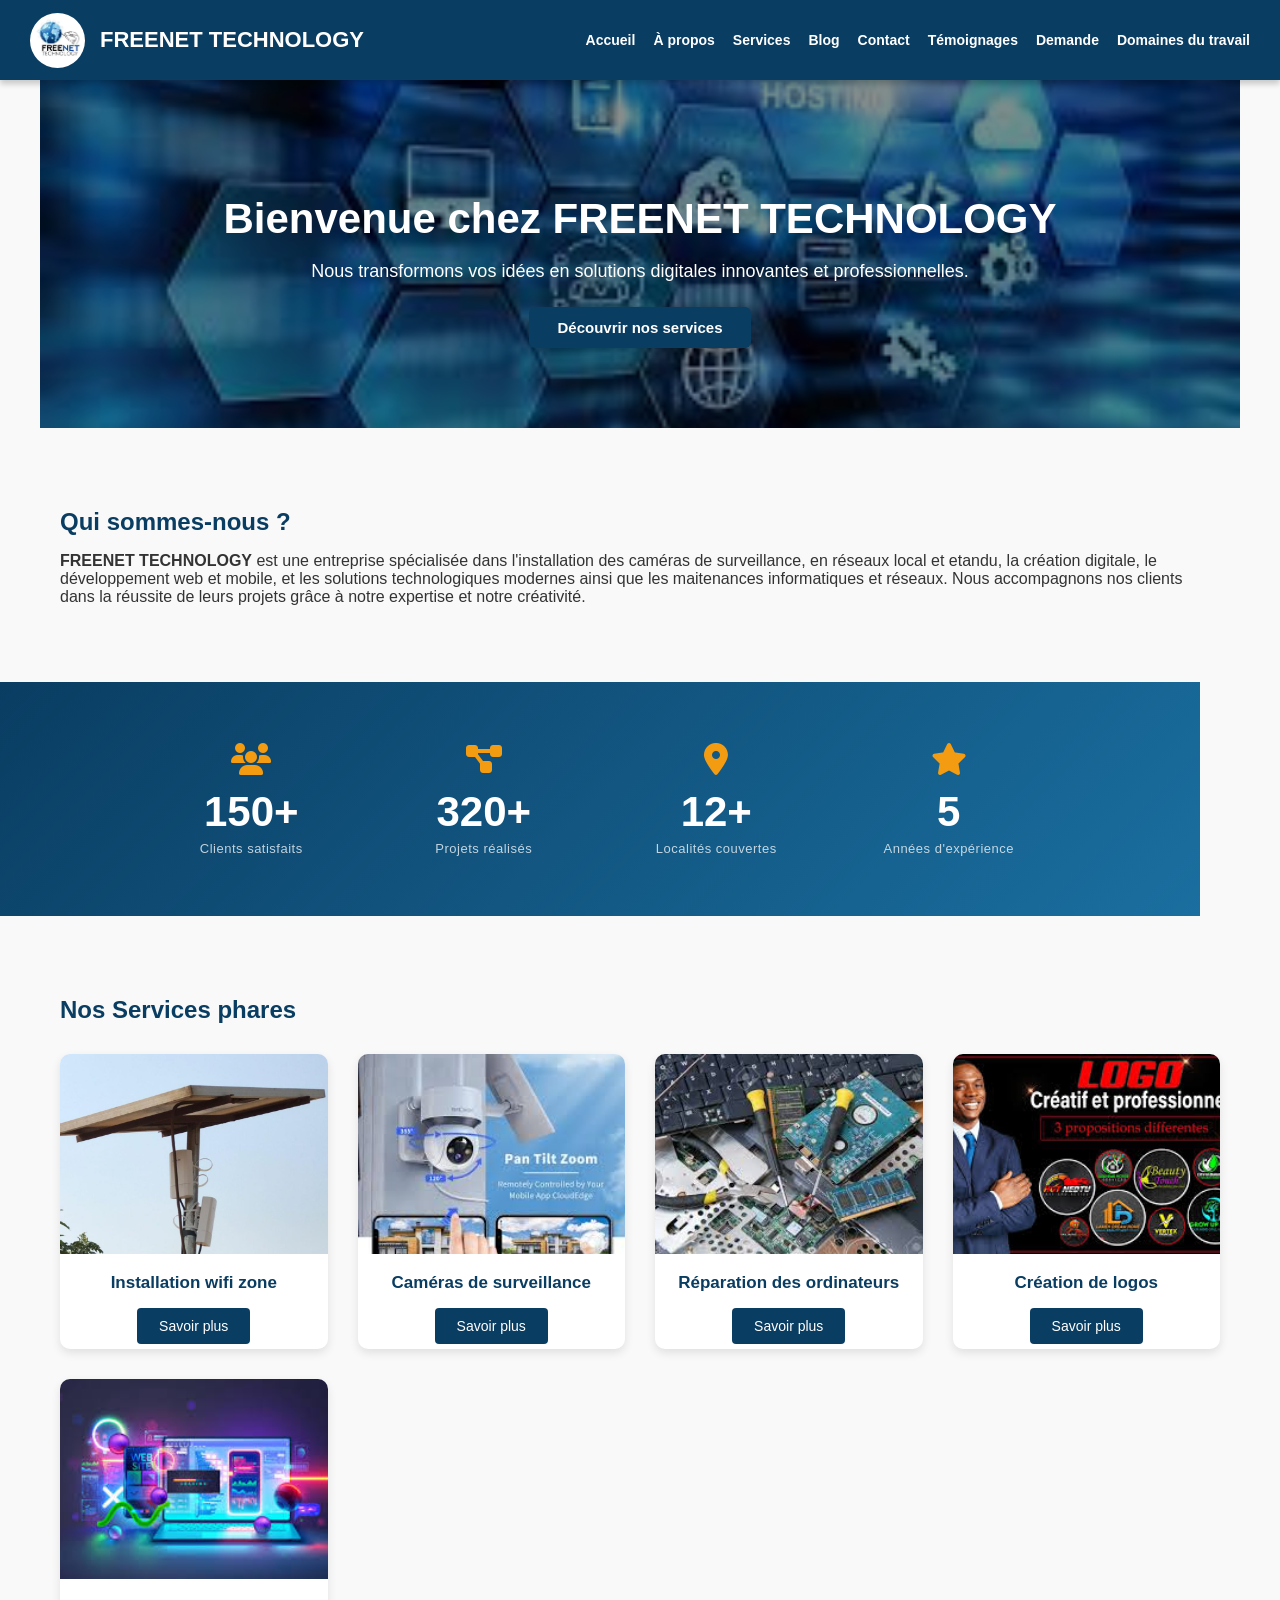
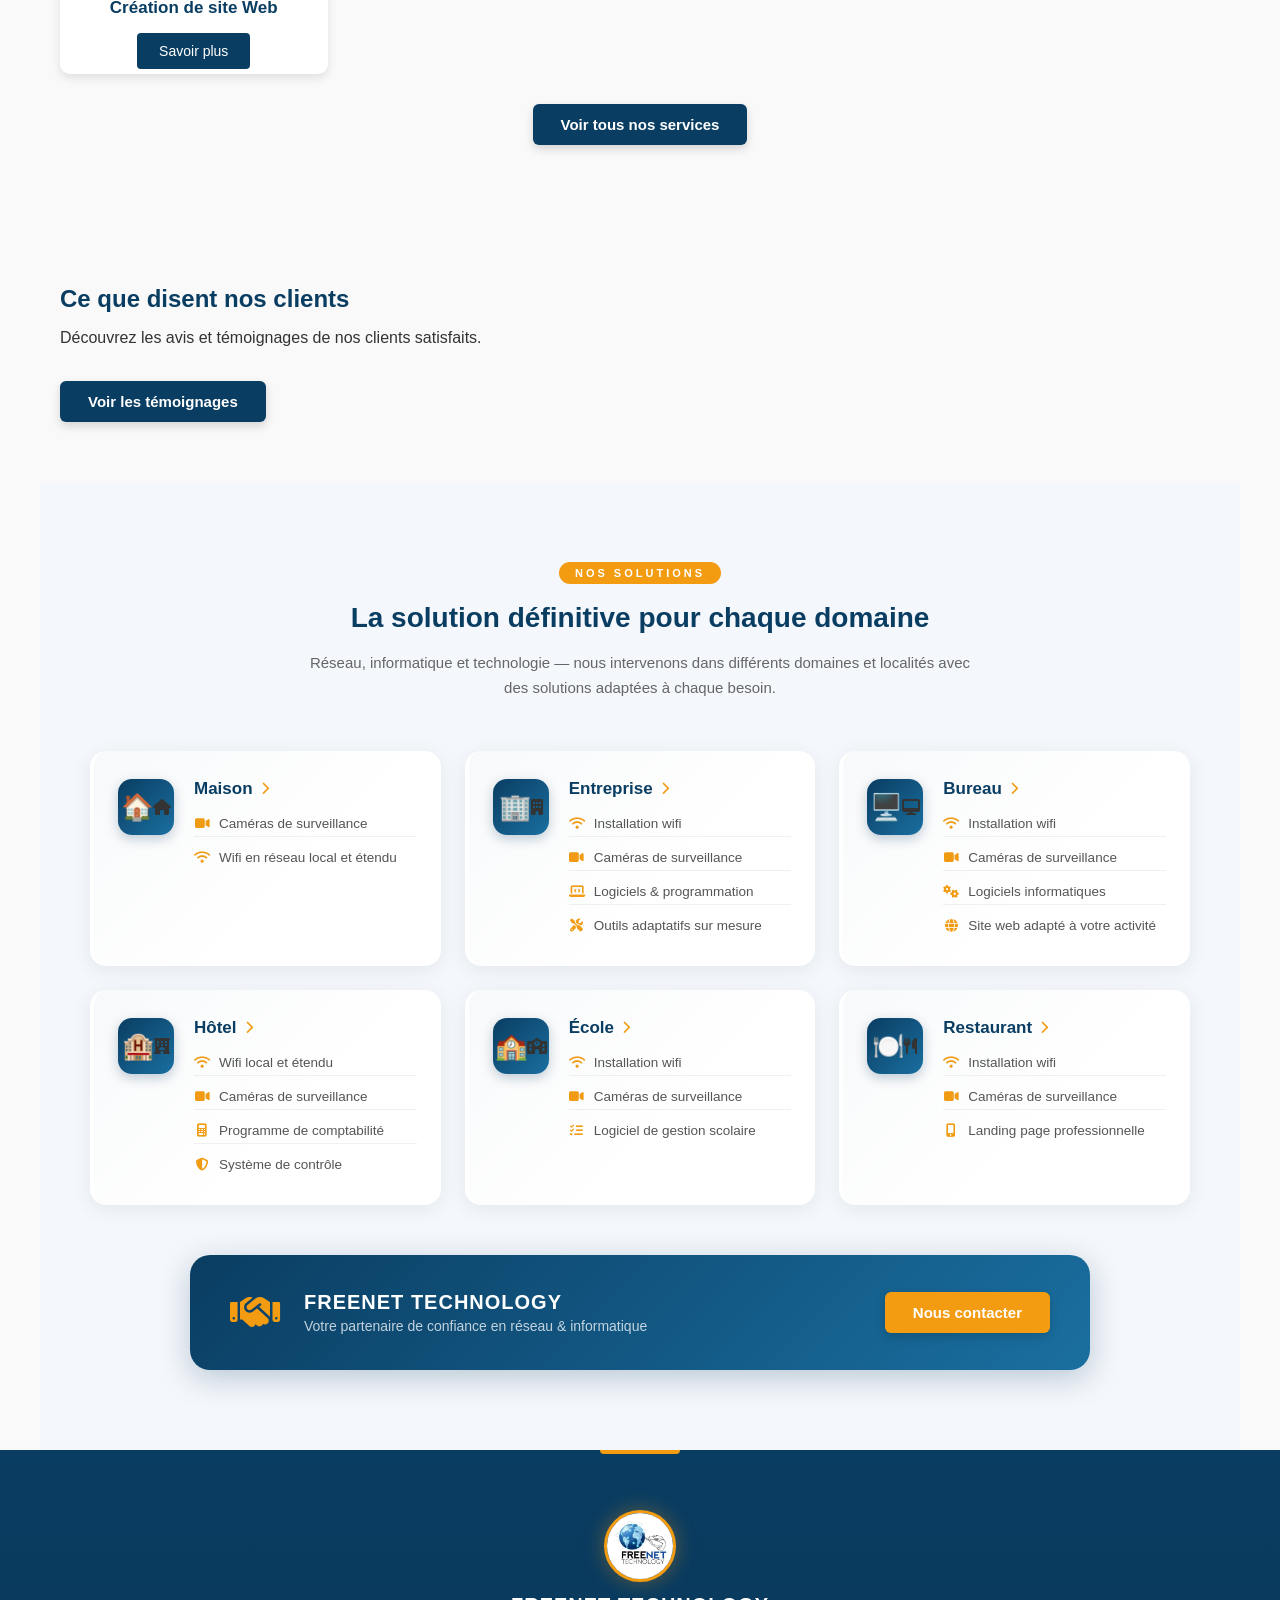
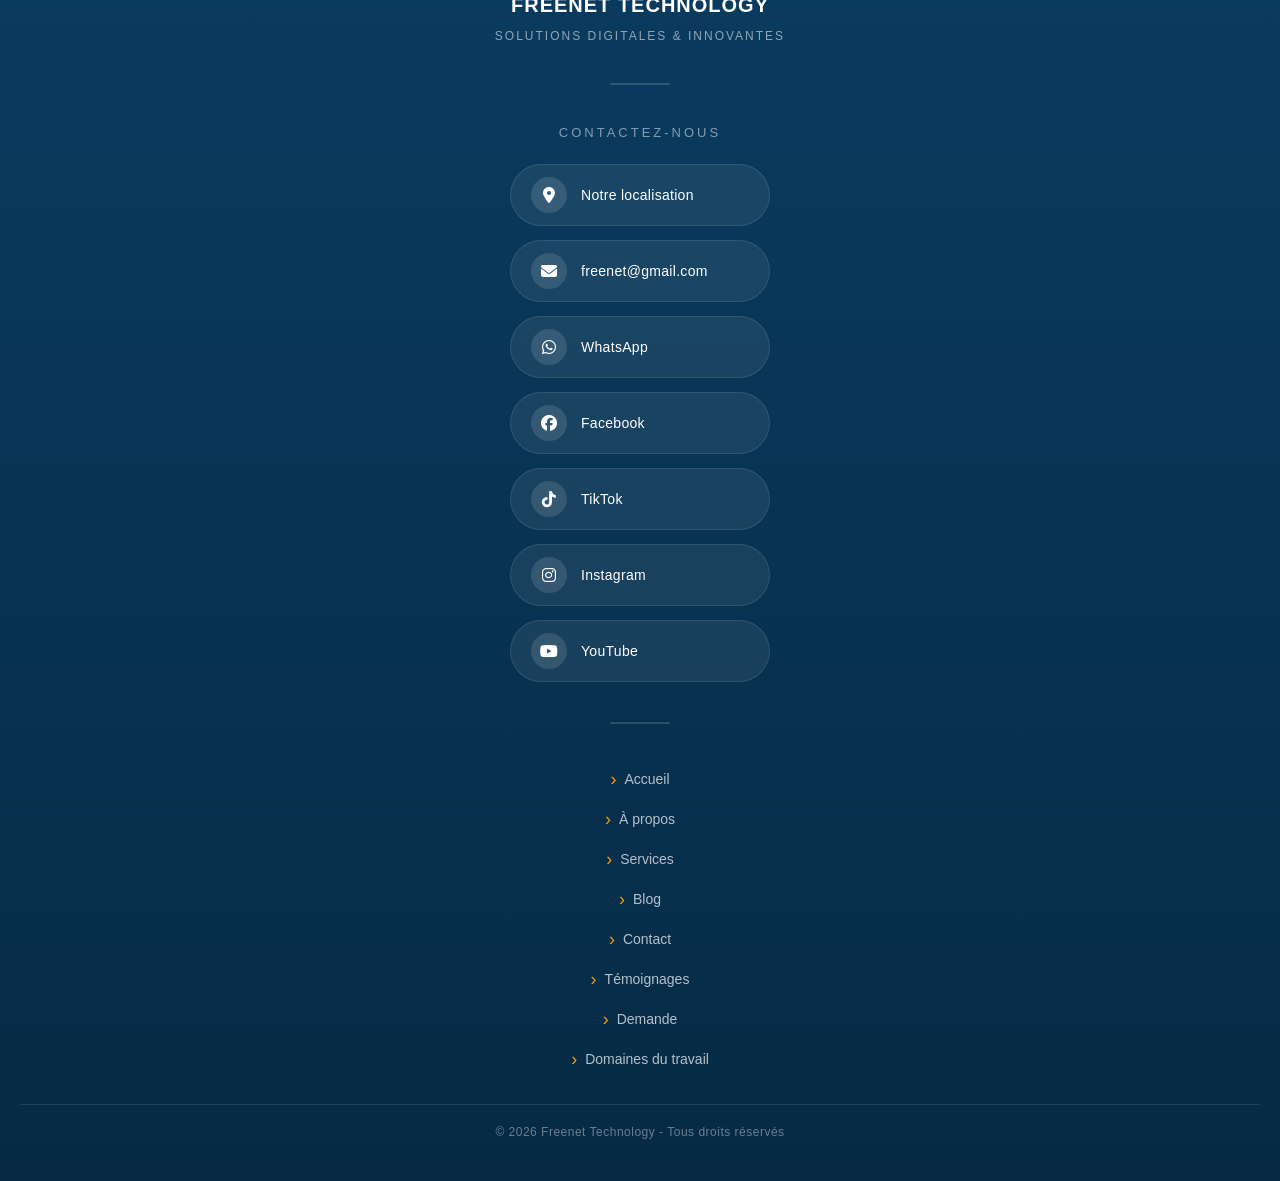
==== commit b978a447: "first commit mise a jour" ====
--- a/index.html
+++ b/index.html
@@ -40,8 +40,8 @@
 <!-- Qui sommes-nous -->
 <section class="about-home reveal">
     <h2>Qui sommes-nous ?</h2>
-    <p><strong>FREENET TECHNOLOGY</strong> est une entreprise spécialisée dans linstallationdes des caméra de surveillance, wifi la création digitale, le développement web et mobile,
-       et les solutions technologiques modernes. Nous accompagnons nos clients dans la réussite de leurs projets
+    <p><strong>FREENET TECHNOLOGY</strong> est une entreprise spécialisée dans l'installation des caméras de surveillance, en réseaux local et etandu, la création digitale, le développement web et mobile,
+       et les solutions technologiques modernes ainsi que les maitenances informatiques et réseaux. Nous accompagnons nos clients dans la réussite de leurs projets
        grâce à notre expertise et notre créativité.</p>
 </section>
 
--- a/assets/css/style.css
+++ b/assets/css/style.css
@@ -3,6 +3,13 @@
 /* ====== RESET & BASE ====== */
 *, *::before, *::after {
     box-sizing: border-box;
+}
+*{
+    font-family:
+    "Arial Rounded MT Bold",
+    "Helvetica Rounded",
+    Arial,
+    sans-serif;
 }
 
 body {
@@ -981,4 +988,65 @@
     .solutions-banner-inner { padding: 24px 20px; flex-direction: column; text-align: center; }
     .solutions-banner-inner > div { min-width: auto; }
 }
+
+/* Contact Section */
+.contact {
+  display: flex;
+  flex-wrap: wrap;
+  gap: 40px;
+  padding: 50px 20px;
+  background: #f9f9f9;
+}
+
+.contact-info {
+  flex: 1;
+  min-width: 300px;
+  background: #fff;
+  padding: 25px;
+  border-radius: 12px;
+  box-shadow: 0 6px 16px rgba(0,0,0,0.1);
+  animation: fadeInUp 1s ease;
+}
+
+.contact-info h2 {
+  color: #000811;
+  margin-bottom: 20px;
+}
+
+.contact-info p {
+  margin: 10px 0;
+  font-size: 15px;
+}
+
+.contact-info i {
+  color: #FF6600;
+  margin-right: 8px;
+}
+
+/* Map */
+.map {
+  text-align: center;
+  padding: 40px 20px;
+}
+
+.map h2 {
+  margin-bottom: 20px;
+  color: #FF6600;
+}
+
+/* Animations */
+@keyframes fadeInUp {
+  from { opacity: 0; transform: translateY(20px); }
+  to { opacity: 1; transform: translateY(0); }
+}
+
+/* Responsive */
+@media (max-width: 768px) {
+  .hero h1 {
+    font-size: 26px;
+  }
+  .contact {
+    flex-direction: column;
+  }
+}
  
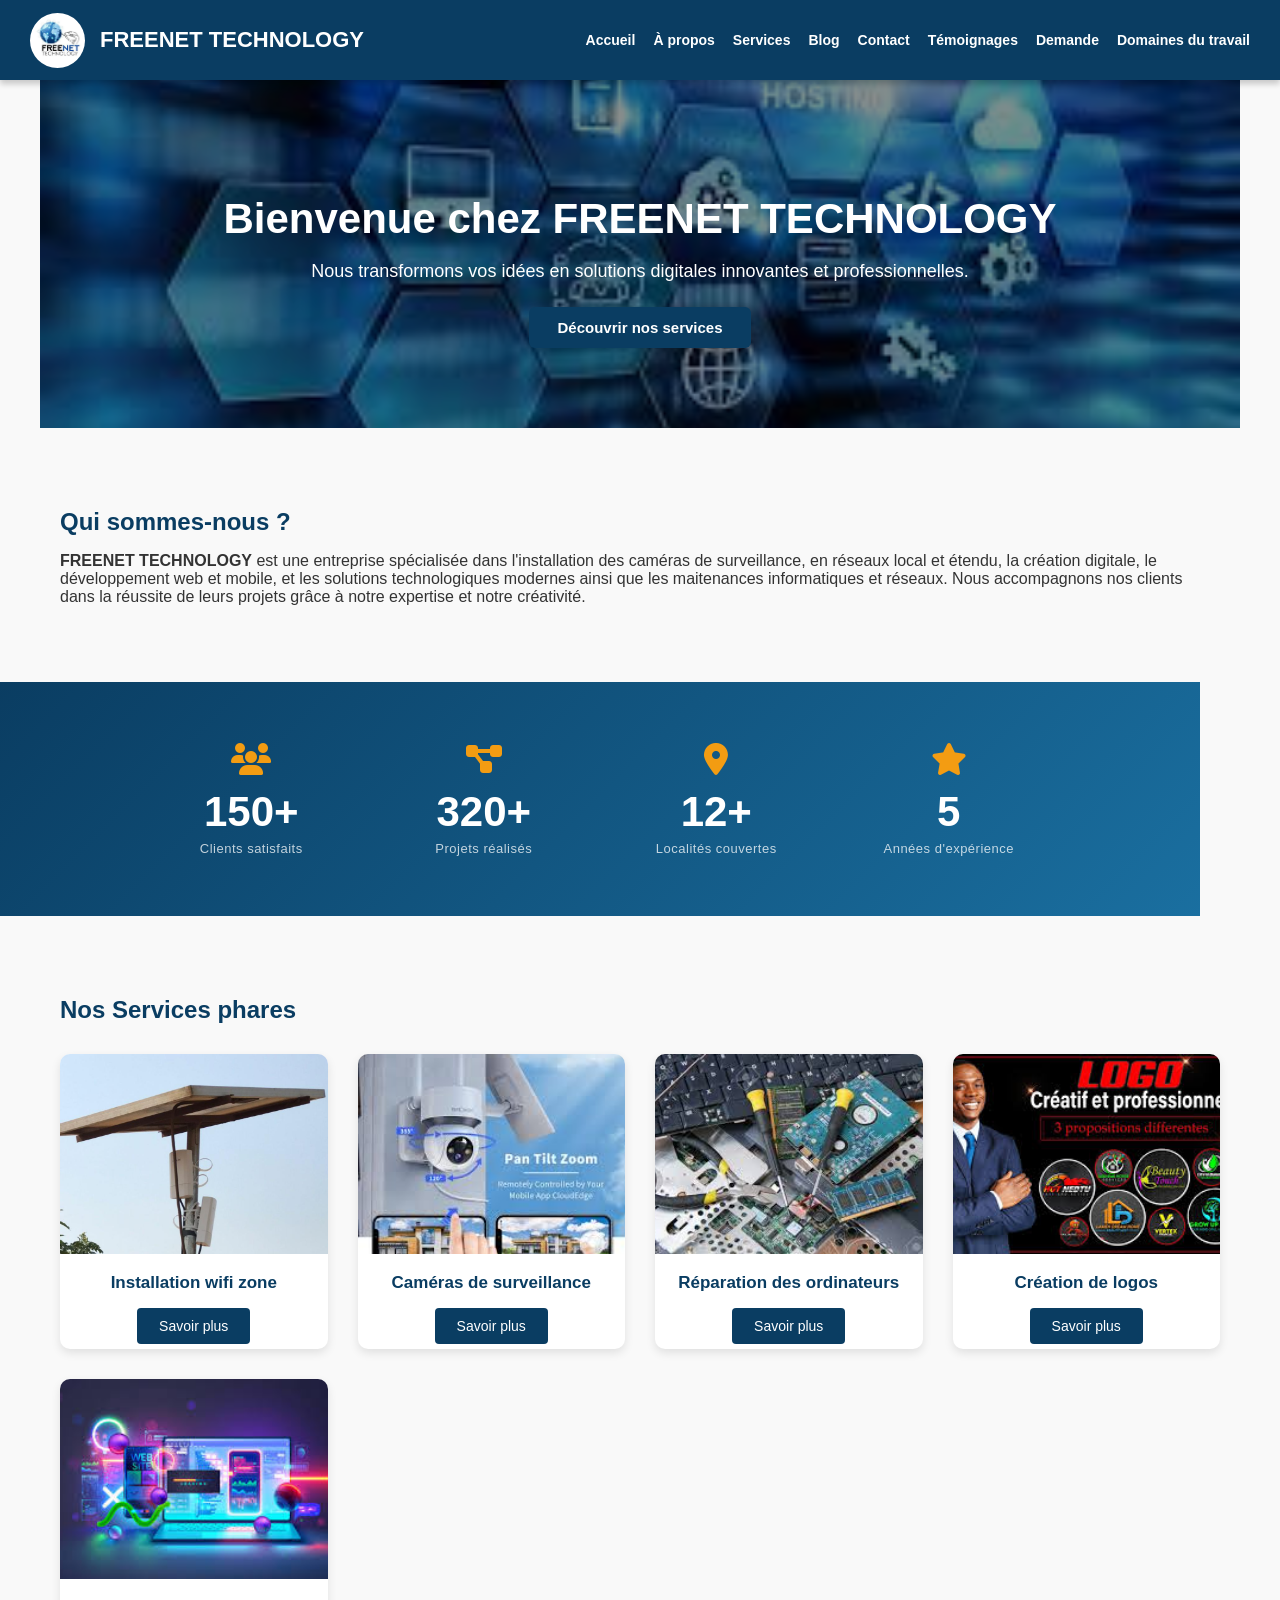
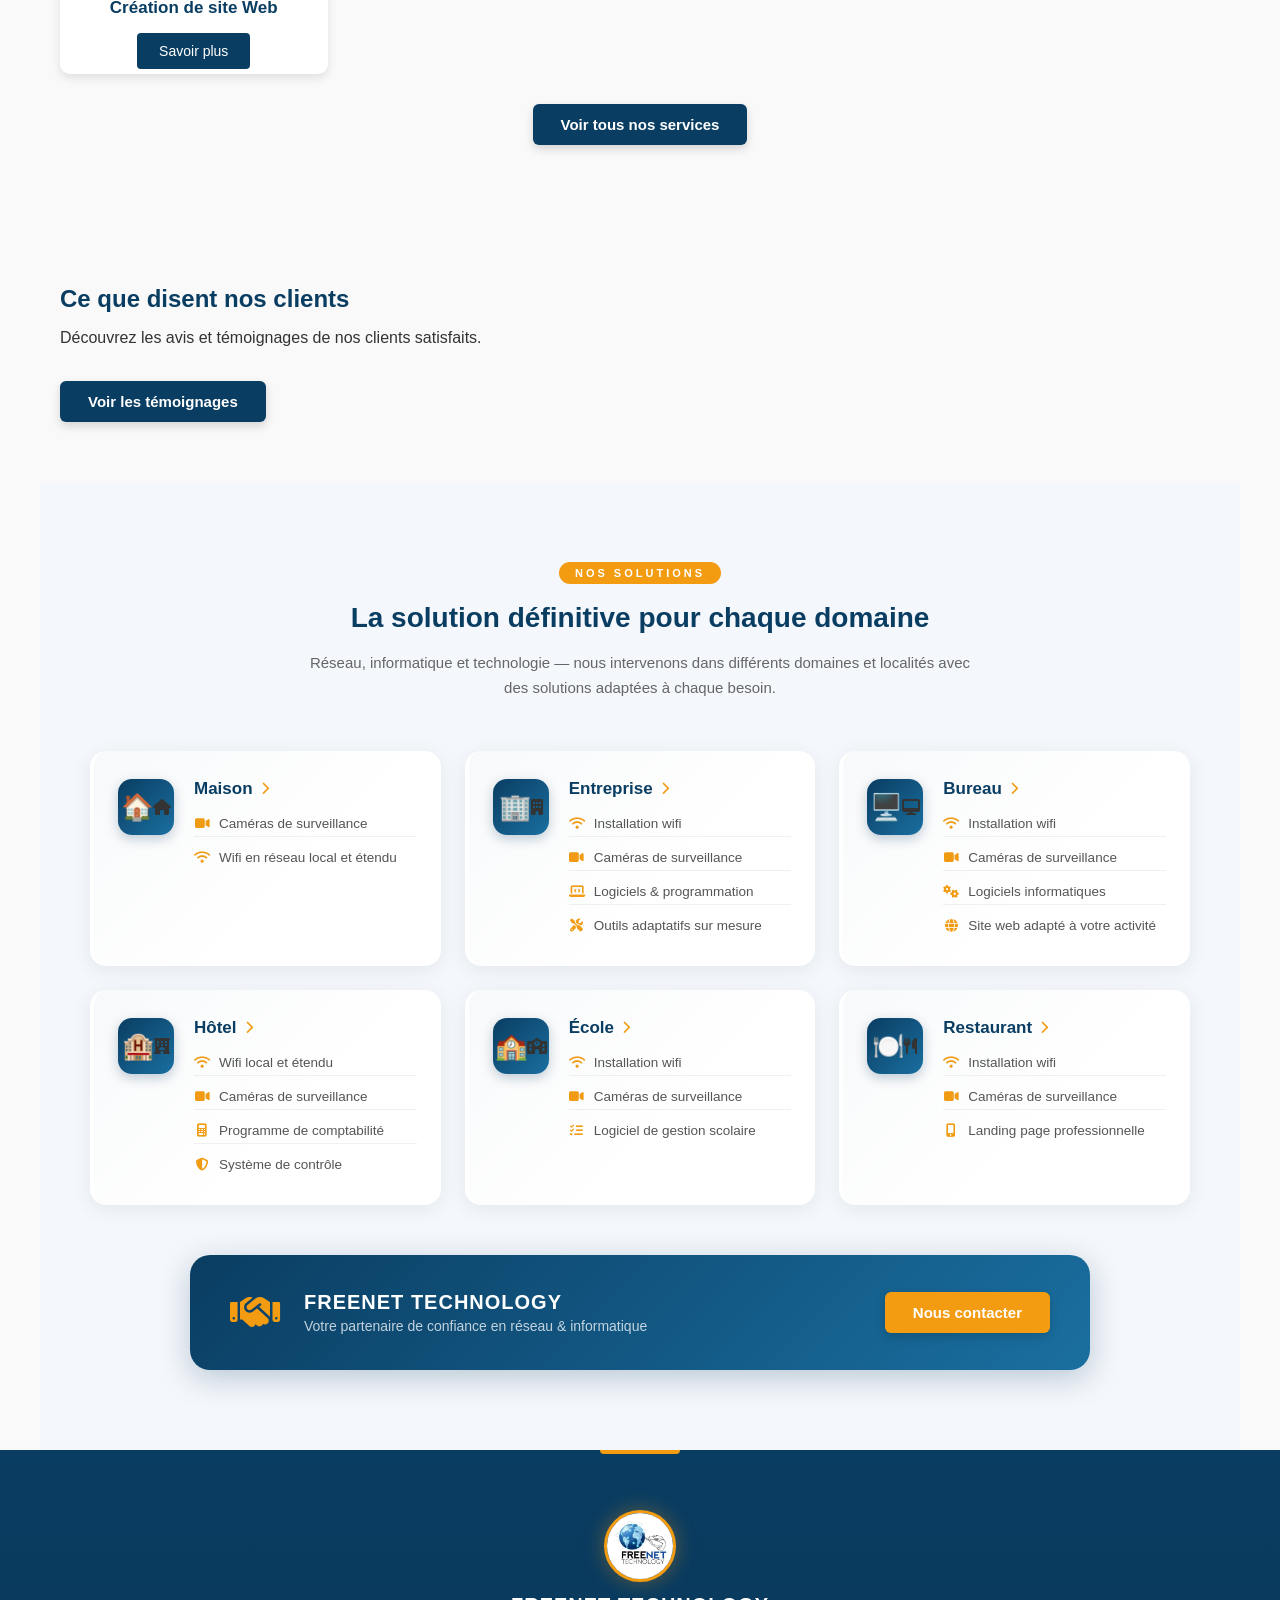
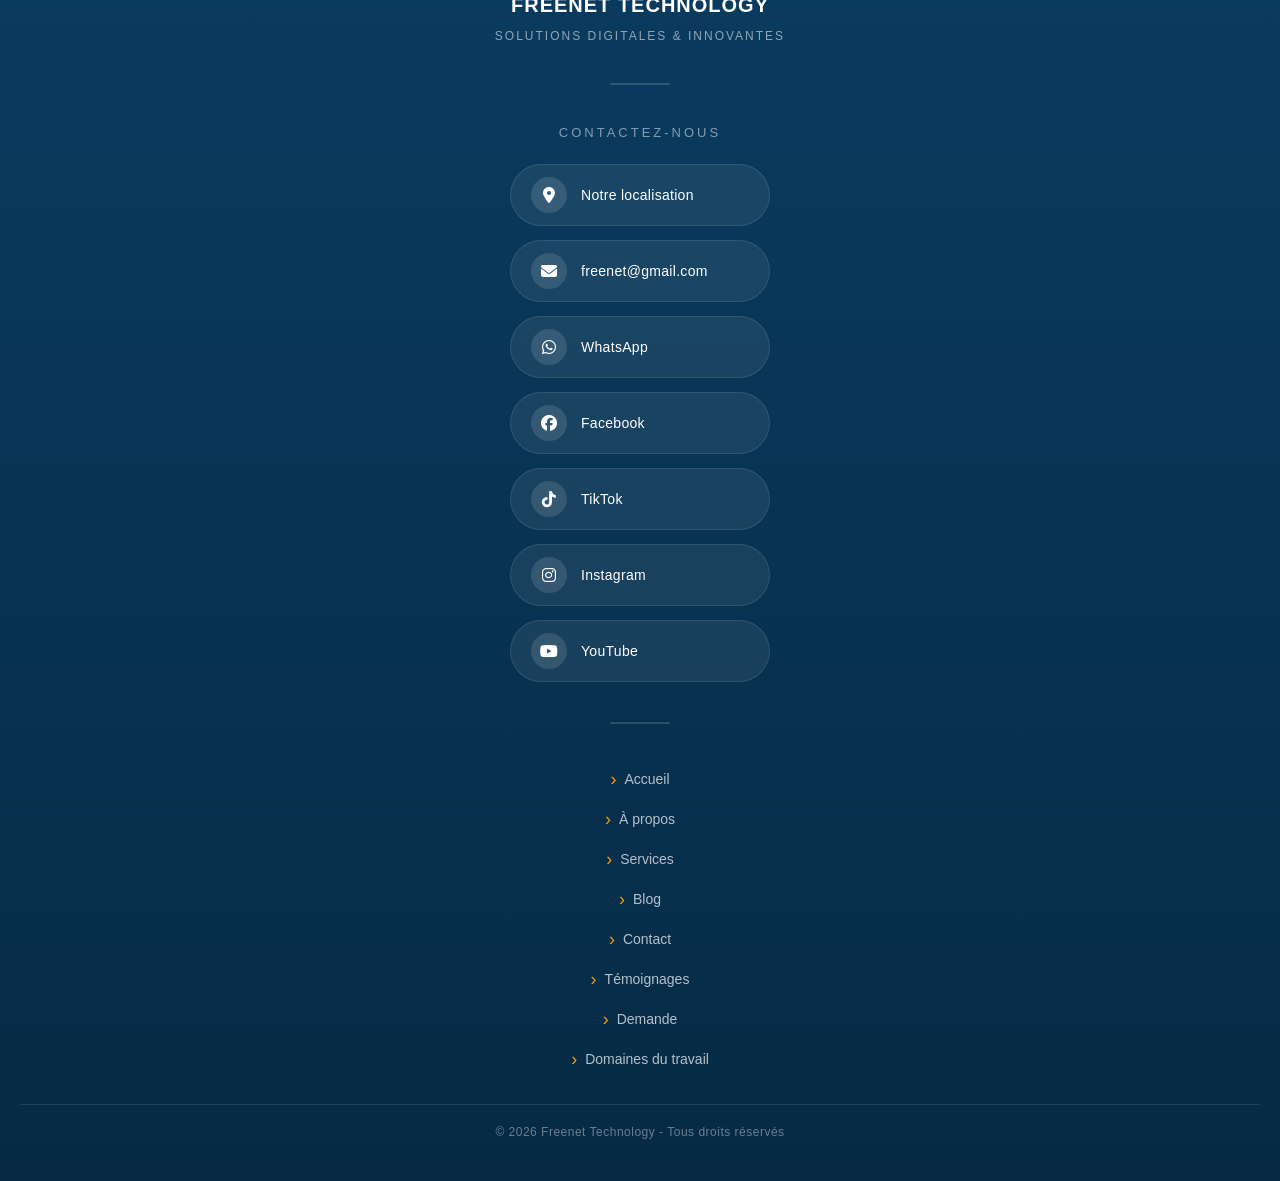
==== commit 46304260: "first commit mise a jour" ====
--- a/index.html
+++ b/index.html
@@ -40,7 +40,7 @@
 <!-- Qui sommes-nous -->
 <section class="about-home reveal">
     <h2>Qui sommes-nous ?</h2>
-    <p><strong>FREENET TECHNOLOGY</strong> est une entreprise spécialisée dans l'installation des caméras de surveillance, en réseaux local et etandu, la création digitale, le développement web et mobile,
+    <p><strong>FREENET TECHNOLOGY</strong> est une entreprise spécialisée dans l'installation des caméras de surveillance, en réseaux local et étendu, la création digitale, le développement web et mobile,
        et les solutions technologiques modernes ainsi que les maitenances informatiques et réseaux. Nous accompagnons nos clients dans la réussite de leurs projets
        grâce à notre expertise et notre créativité.</p>
 </section>
--- a/assets/css/style.css
+++ b/assets/css/style.css
@@ -1023,17 +1023,6 @@
   margin-right: 8px;
 }
 
-/* Map */
-.map {
-  text-align: center;
-  padding: 40px 20px;
-}
-
-.map h2 {
-  margin-bottom: 20px;
-  color: #FF6600;
-}
-
 /* Animations */
 @keyframes fadeInUp {
   from { opacity: 0; transform: translateY(20px); }
@@ -1049,4 +1038,41 @@
     flex-direction: column;
   }
 }
+
+.map {
+  width: 100%;
+  padding: 20px;
+  box-sizing: border-box;
+  text-align: center;
+}
+
+.map h2 {
+  margin-bottom: 20px;
+  color: #FF6600;
+}
+
+.map-container {
+  width: 100%;
+  max-width: 100%;
+  overflow: hidden;
+  border-radius: 15px;
+}
+
+.map-container iframe {
+  width: 100%;
+  height: 350px;
+  border: 0;
+  display: block;
+}
+
+/* Mobile */
+@media (max-width: 768px) {
+  .map {
+    padding: 10px;
+  }
+
+  .map-container iframe {
+    height: 250px;
+  }
+}
  
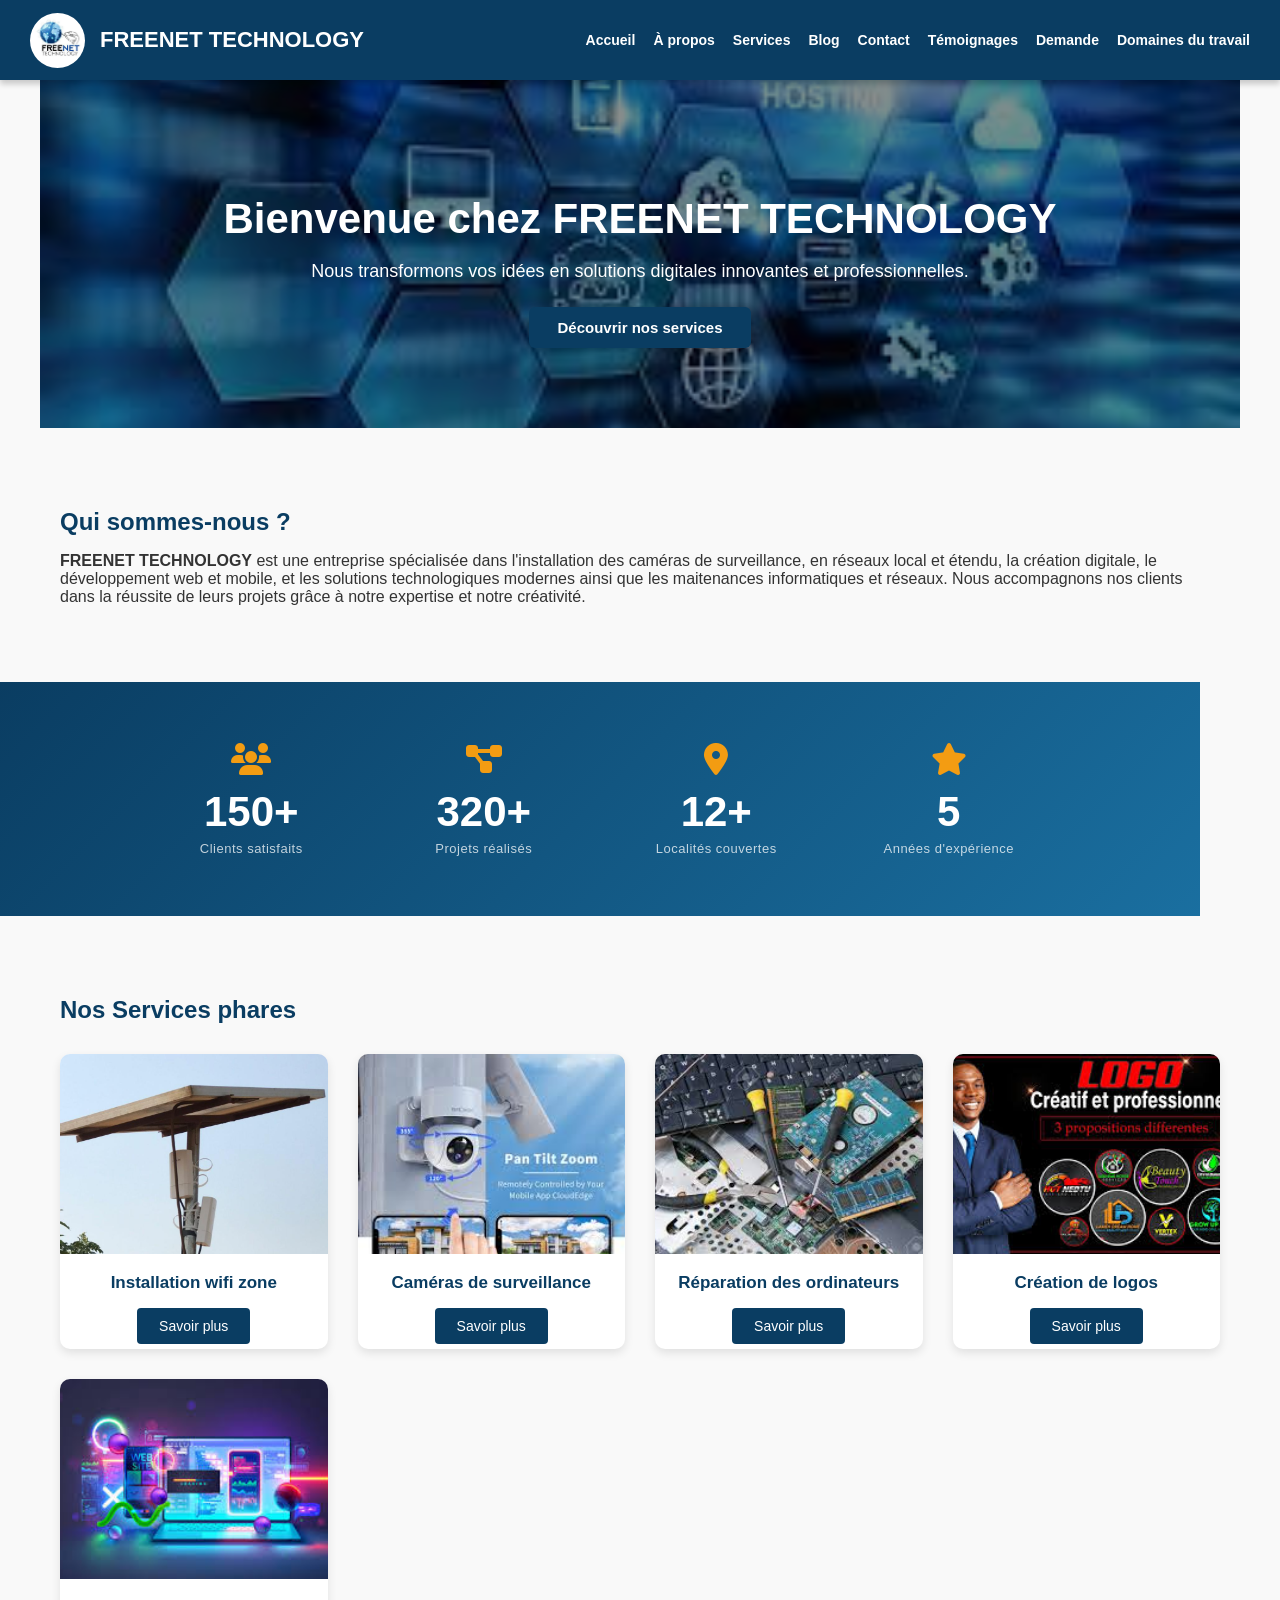
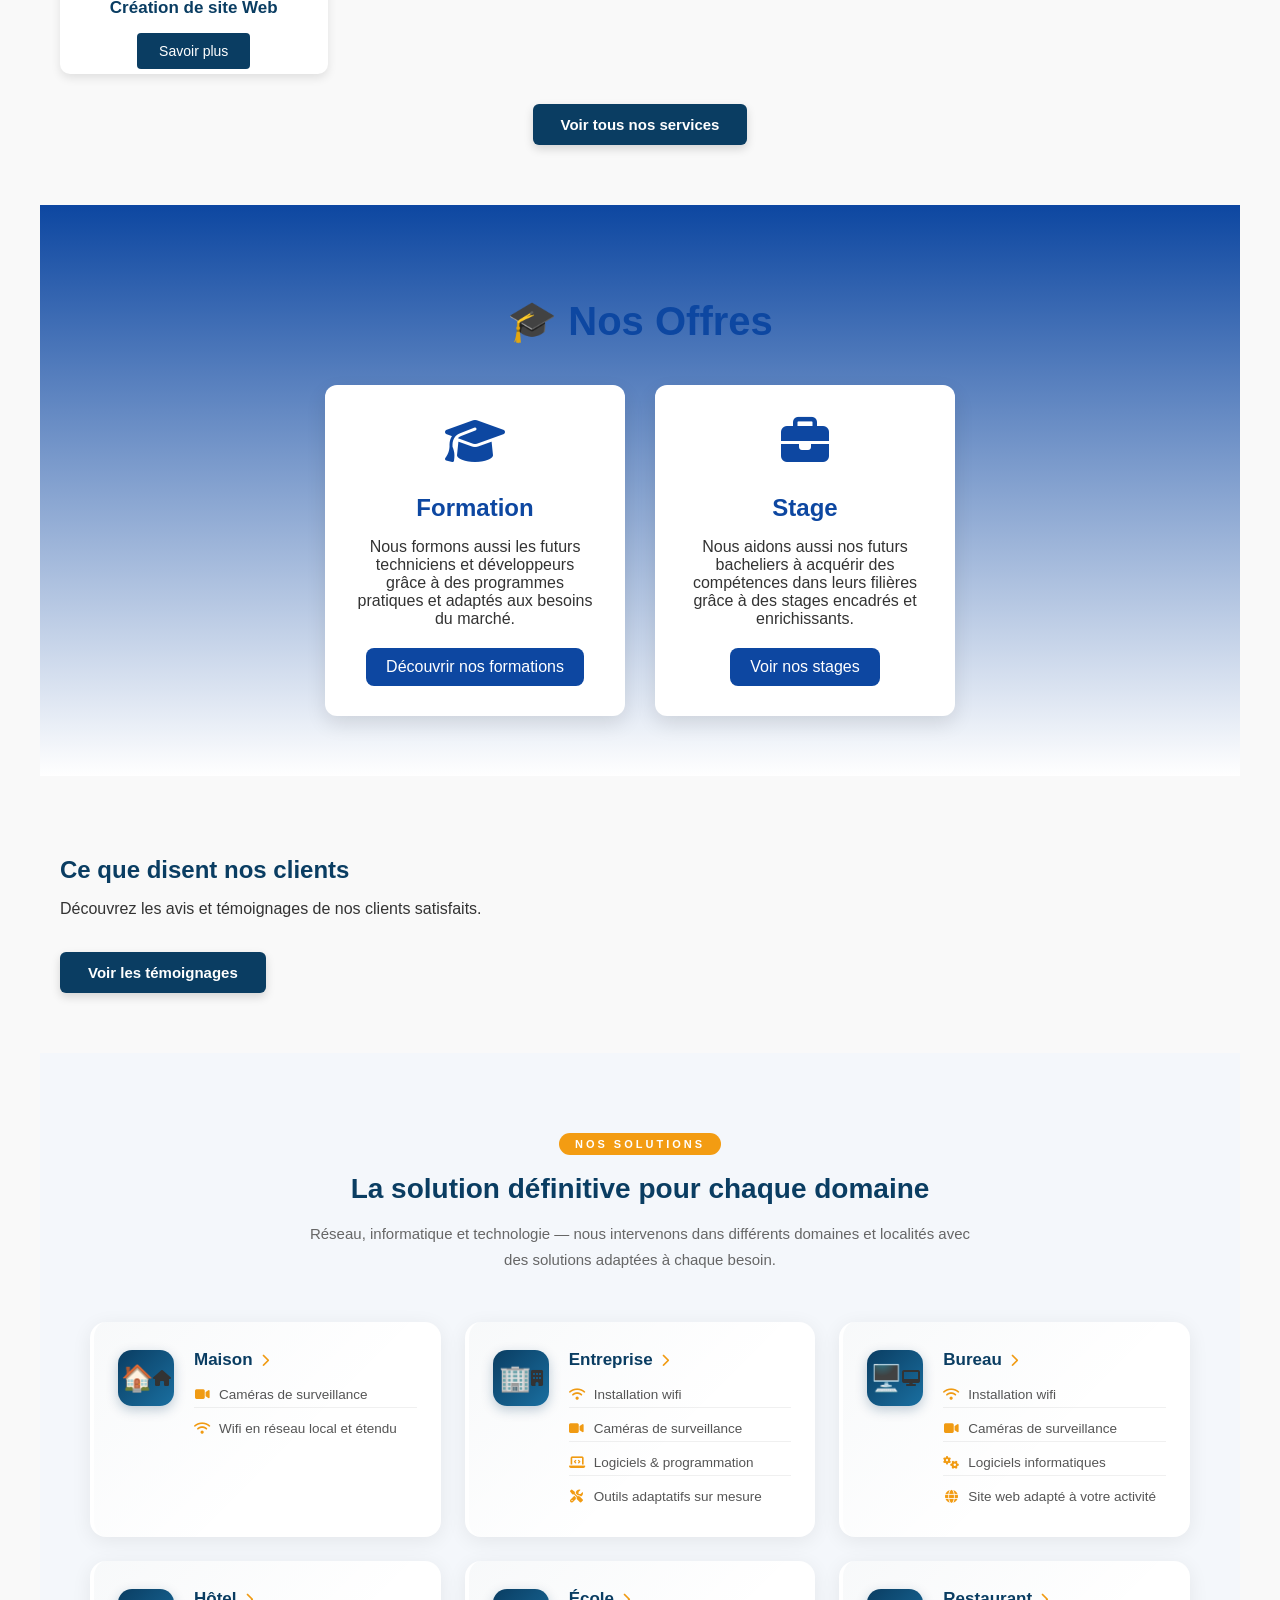
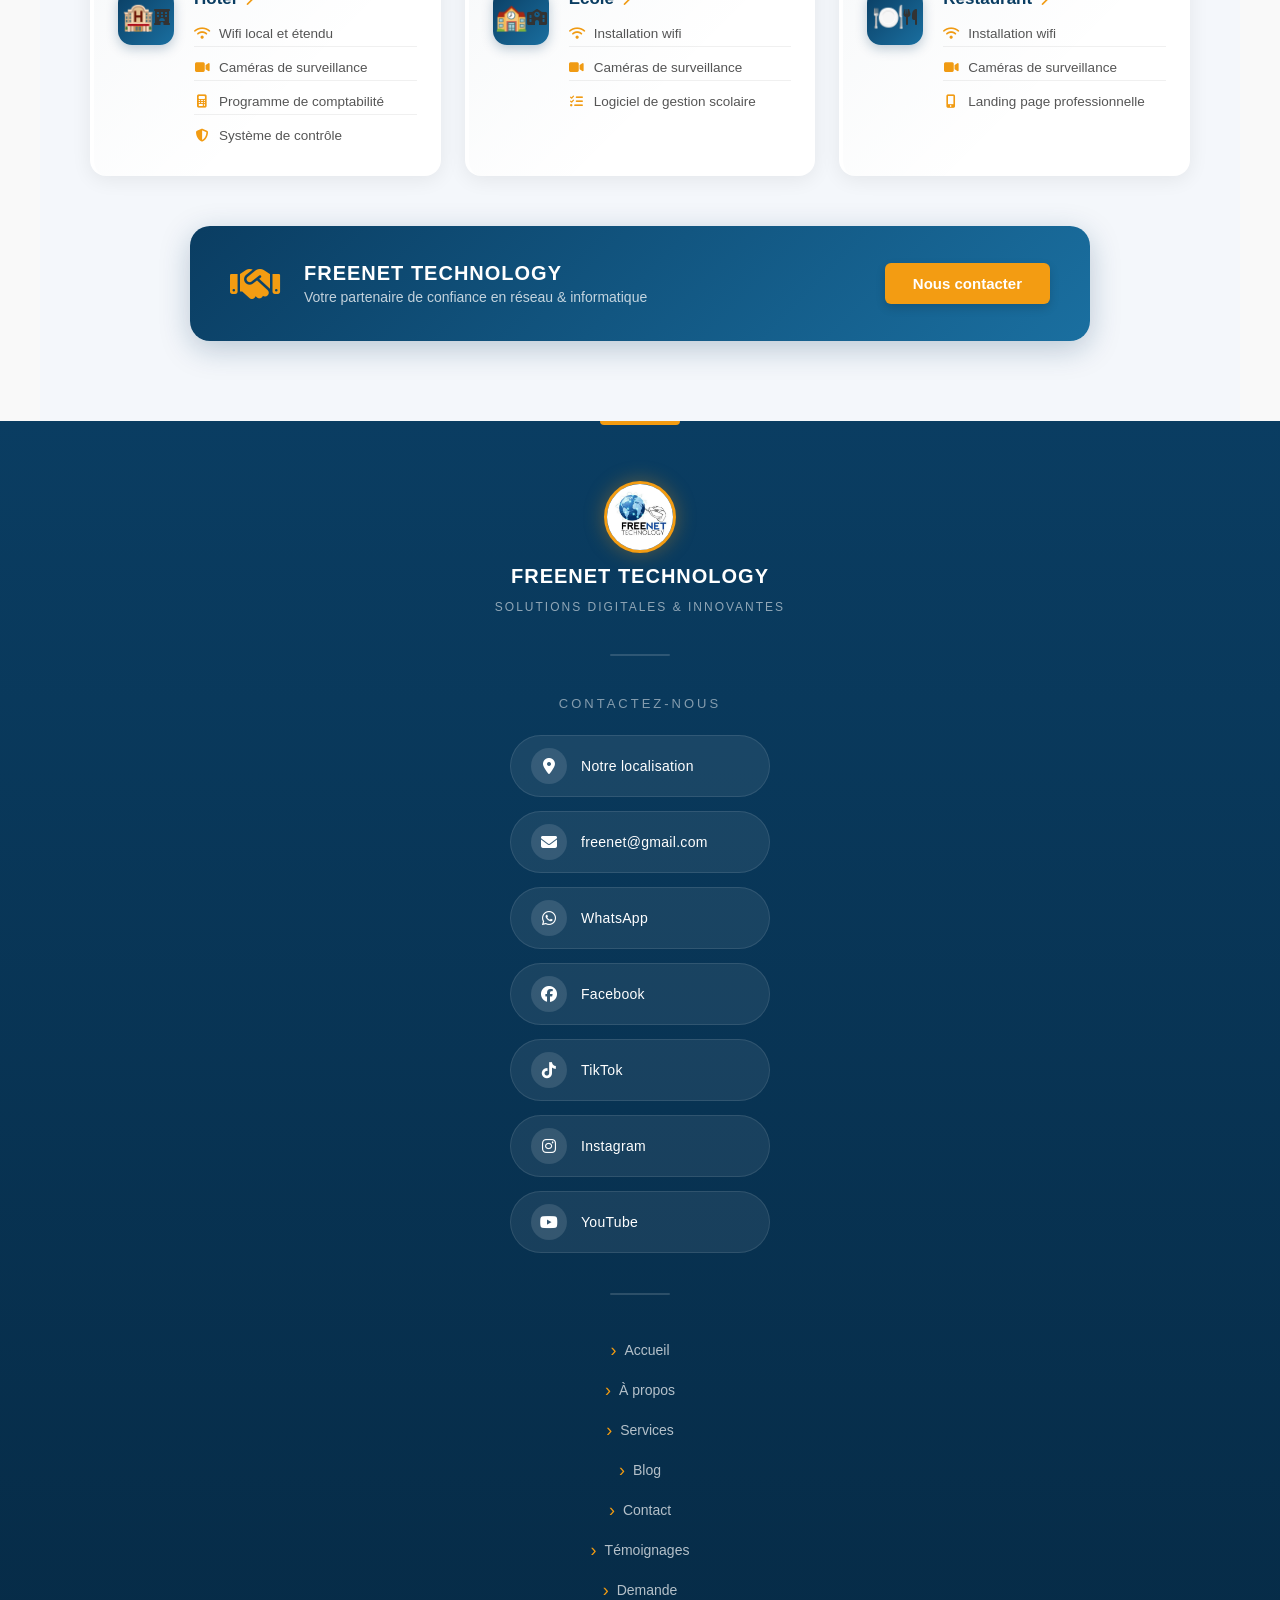
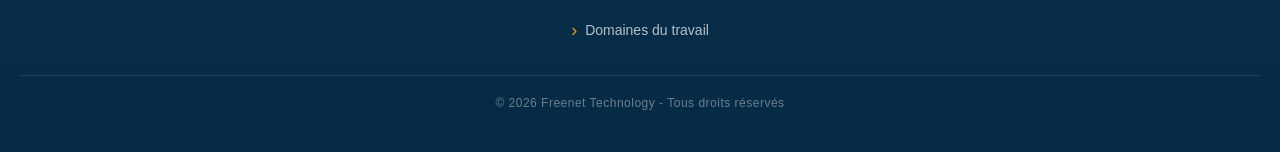
==== commit 87e89a66: "first commit mise a jour" ====
--- a/index.html
+++ b/index.html
@@ -115,6 +115,38 @@
     </div>
 </section>
 
+<section id="offres" class="offres-section">
+  <h2 class="section-title">🎓 Nos Offres</h2>
+
+  <div class="offres-container">
+    <!-- Bloc Formation -->
+    <div class="offre-card formation">
+      <div class="icon">
+        <i class="fas fa-graduation-cap"></i>
+      </div>
+      <h3>Formation</h3>
+      <p>
+        Nous formons aussi les futurs techniciens et développeurs 
+        grâce à des programmes pratiques et adaptés aux besoins du marché.
+      </p>
+      <a href="#formations" class="btn">Découvrir nos formations</a>
+    </div>
+
+    <!-- Bloc Stage -->
+    <div class="offre-card stage">
+      <div class="icon">
+        <i class="fas fa-briefcase"></i>
+      </div>
+      <h3>Stage</h3>
+      <p>
+        Nous aidons aussi nos futurs bacheliers à acquérir des compétences 
+        dans leurs filières grâce à des stages encadrés et enrichissants.
+      </p>
+      <a href="#stages" class="btn">Voir nos stages</a>
+    </div>
+  </div>
+</section>
+
 <!-- Témoignages -->
 <section class="testimonials-home reveal">
     <h2>Ce que disent nos clients</h2>
--- a/assets/css/style.css
+++ b/assets/css/style.css
@@ -1075,4 +1075,133 @@
     height: 250px;
   }
 }
- +
+.offres-section {
+  background: linear-gradient(to bottom, #0d47a1, #ffffff);
+  padding: 60px 20px;
+  text-align: center;
+}
+
+.section-title {
+  font-size: 2.5em;
+  color: #0d47a1;
+  margin-bottom: 40px;
+  font-weight: bold;
+}
+
+.offres-container {
+  display: flex;
+  flex-wrap: wrap;
+  justify-content: center;
+  gap: 30px;
+}
+
+.offre-card {
+  background: #ffffff;
+  border-radius: 12px;
+  padding: 30px;
+  width: 300px;
+  box-shadow: 0 8px 20px rgba(0,0,0,0.1);
+  transition: transform 0.3s ease, box-shadow 0.3s ease;
+}
+
+.offre-card:hover {
+  transform: translateY(-10px);
+  box-shadow: 0 12px 25px rgba(0,0,0,0.2);
+}
+
+.offre-card .icon {
+  font-size: 3em;
+  color: #0d47a1;
+  margin-bottom: 15px;
+}
+
+.offre-card h3 {
+  font-size: 1.5em;
+  color: #0d47a1;
+  margin-bottom: 15px;
+}
+
+.offre-card p {
+  font-size: 1em;
+  color: #333;
+  margin-bottom: 20px;
+}
+
+.offre-card .btn {
+  display: inline-block;
+  padding: 10px 20px;
+  background: #0d47a1;
+  color: #fff;
+  border-radius: 8px;
+  text-decoration: none;
+  transition: background 0.3s ease;
+}
+
+.offre-card .btn:hover {
+  background: #1565c0;
+}
+/* ✅ Adaptation mobile */
+@media (max-width: 768px) {
+  .offres-section {
+    padding: 40px 10px;
+  }
+
+  .section-title {
+    font-size: 2em;
+    margin-bottom: 30px;
+  }
+
+  .offres-container {
+    flex-direction: column;
+    align-items: center;
+    gap: 20px;
+  }
+
+  .offre-card {
+    width: 90%;
+    padding: 20px;
+  }
+
+  .offre-card .icon {
+    font-size: 2.5em;
+    margin-bottom: 10px;
+  }
+
+  .offre-card h3 {
+    font-size: 1.3em;
+  }
+
+  .offre-card p {
+    font-size: 0.95em;
+  }
+
+  .offre-card .btn {
+    padding: 8px 16px;
+    font-size: 0.9em;
+  }
+}
+
+/* ✅ Très petits écrans (téléphones < 480px) */
+@media (max-width: 480px) {
+  .section-title {
+    font-size: 1.8em;
+  }
+
+  .offre-card {
+    width: 95%;
+    padding: 15px;
+  }
+
+  .offre-card .icon {
+    font-size: 2em;
+  }
+
+  .offre-card h3 {
+    font-size: 1.2em;
+  }
+
+  .offre-card p {
+    font-size: 0.9em;
+  }
+}
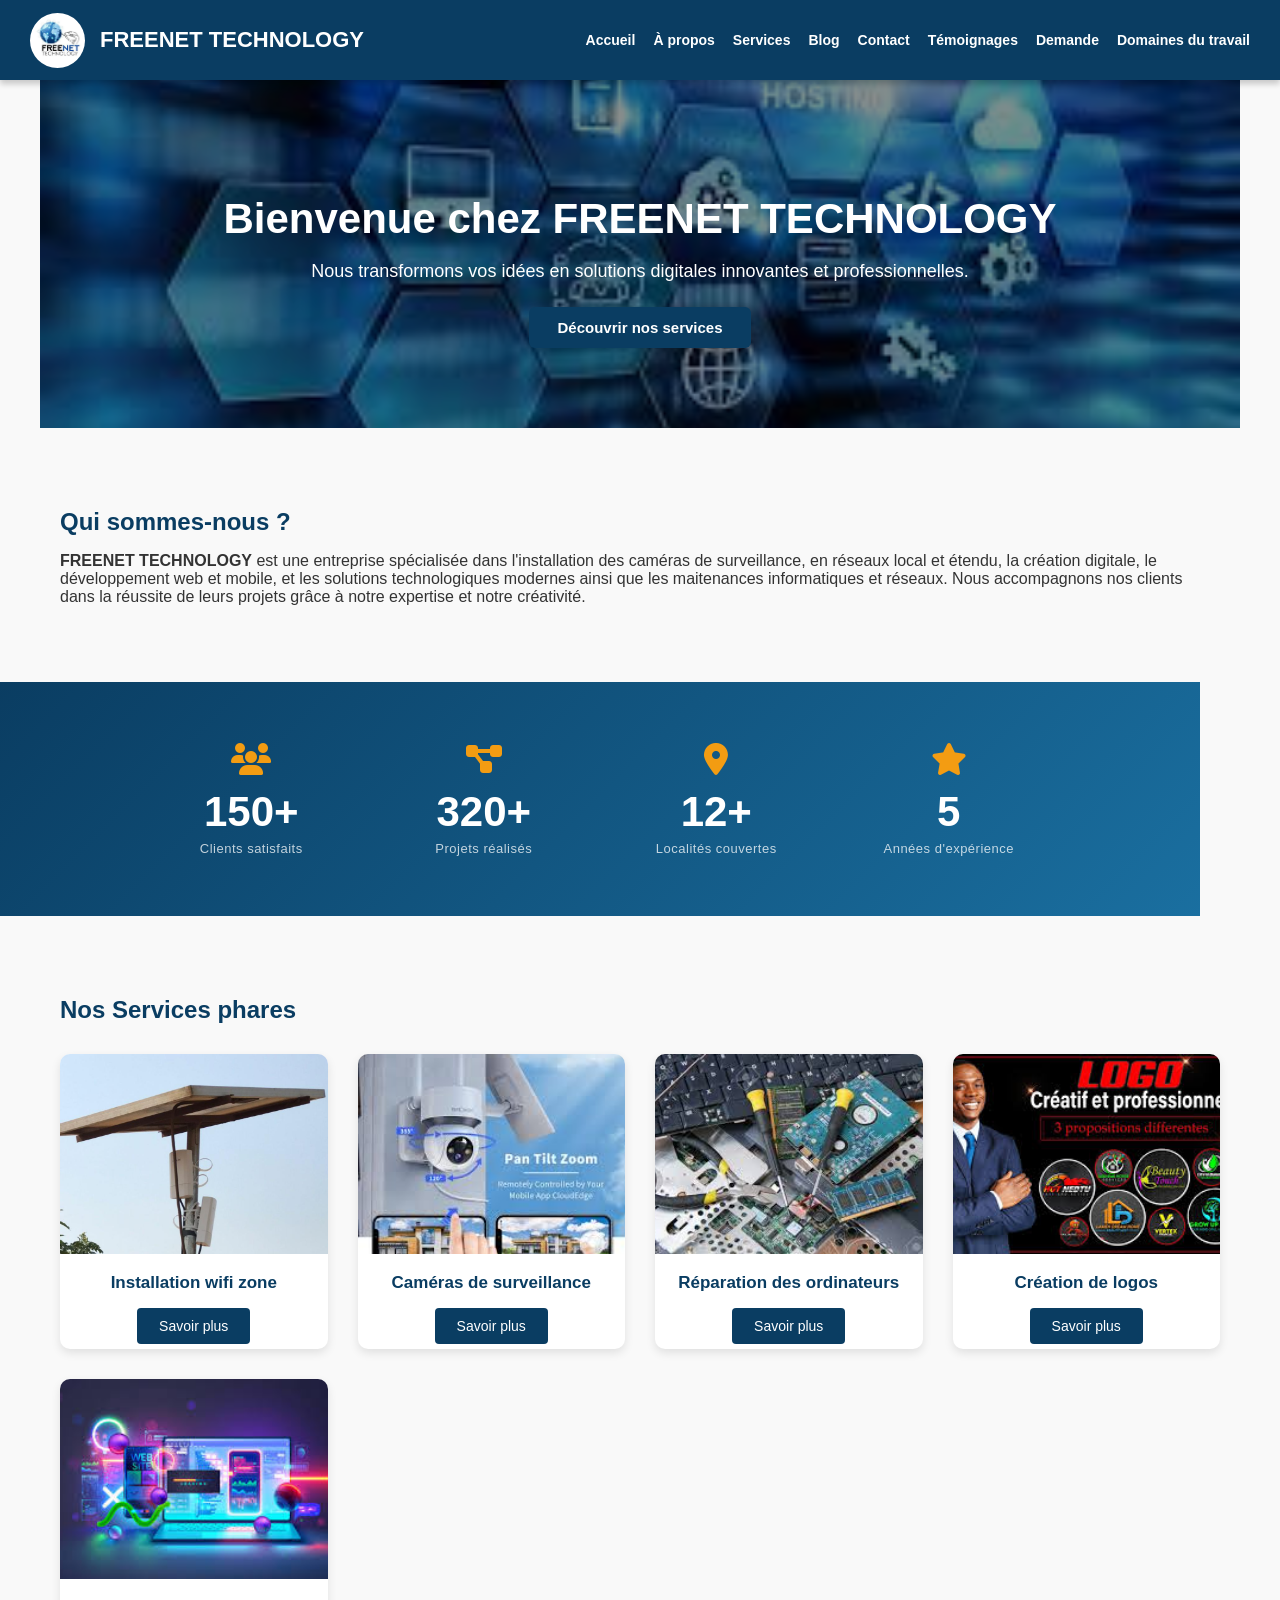
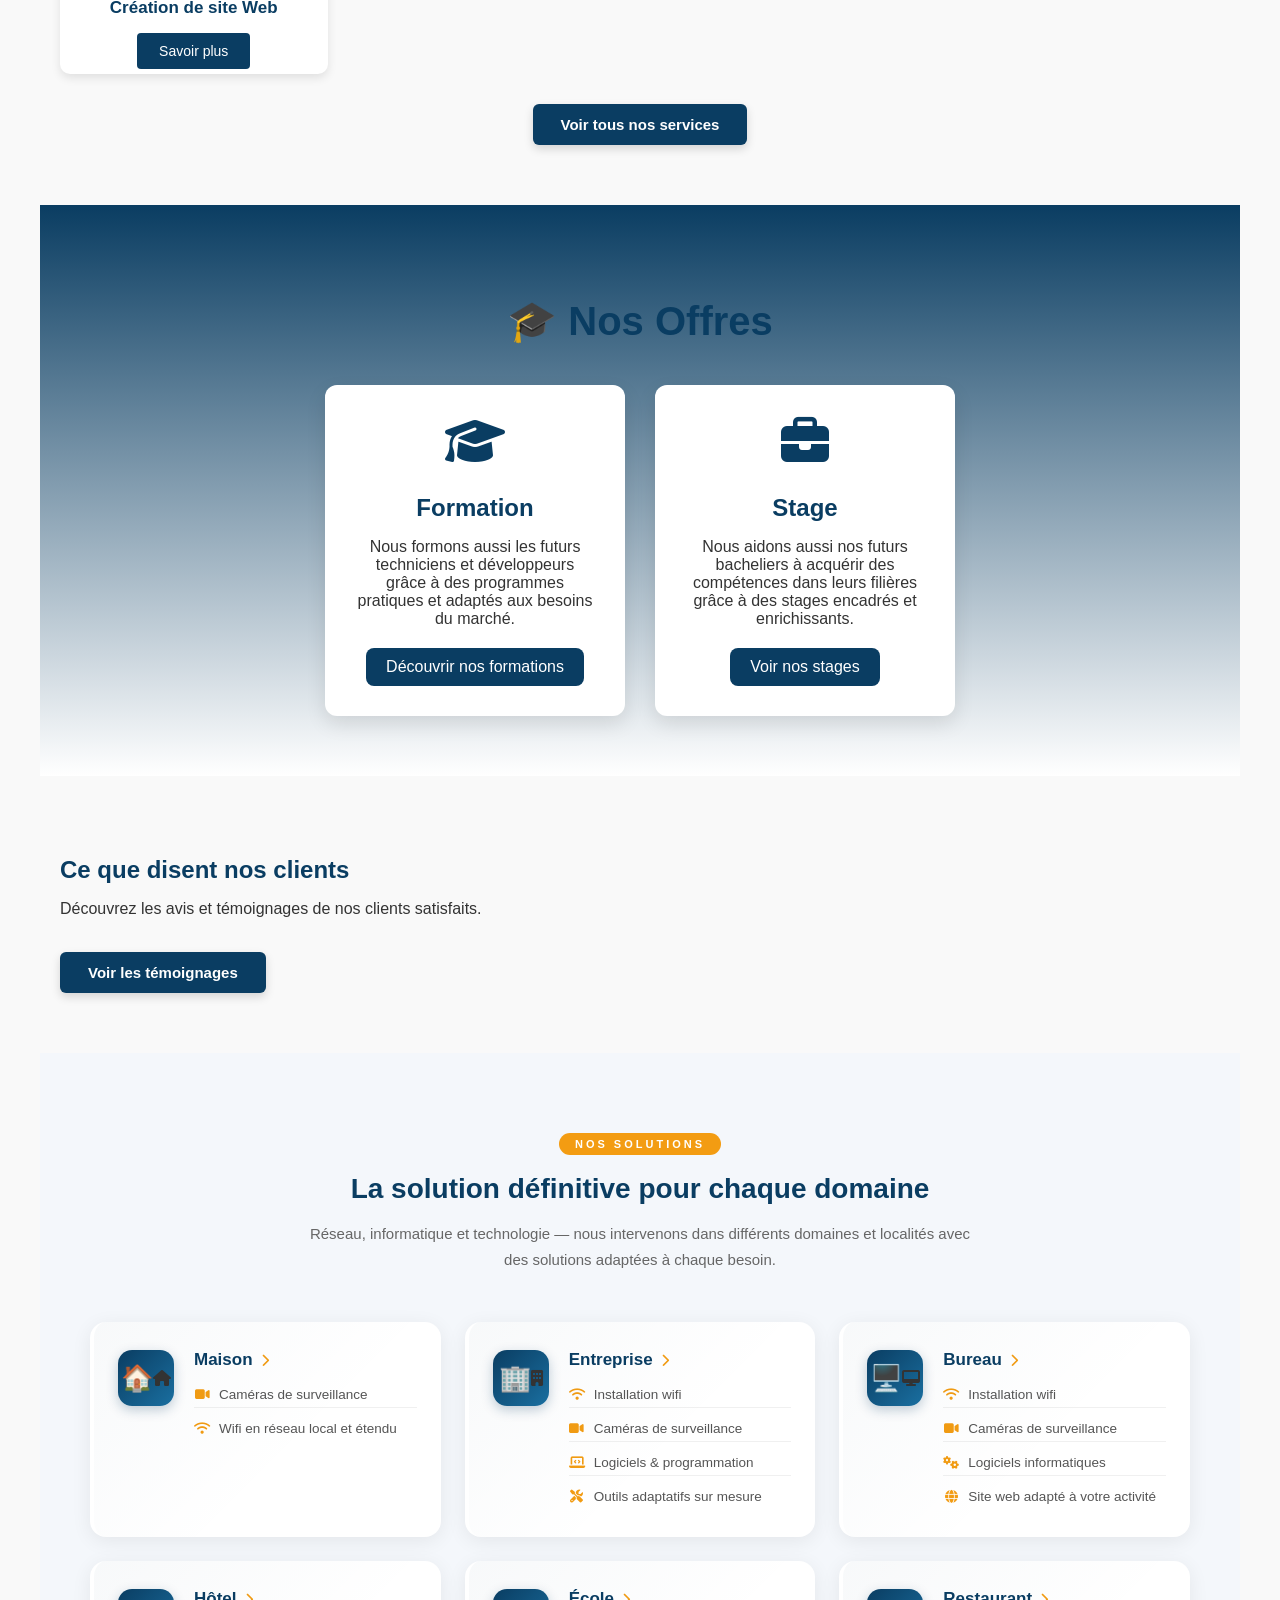
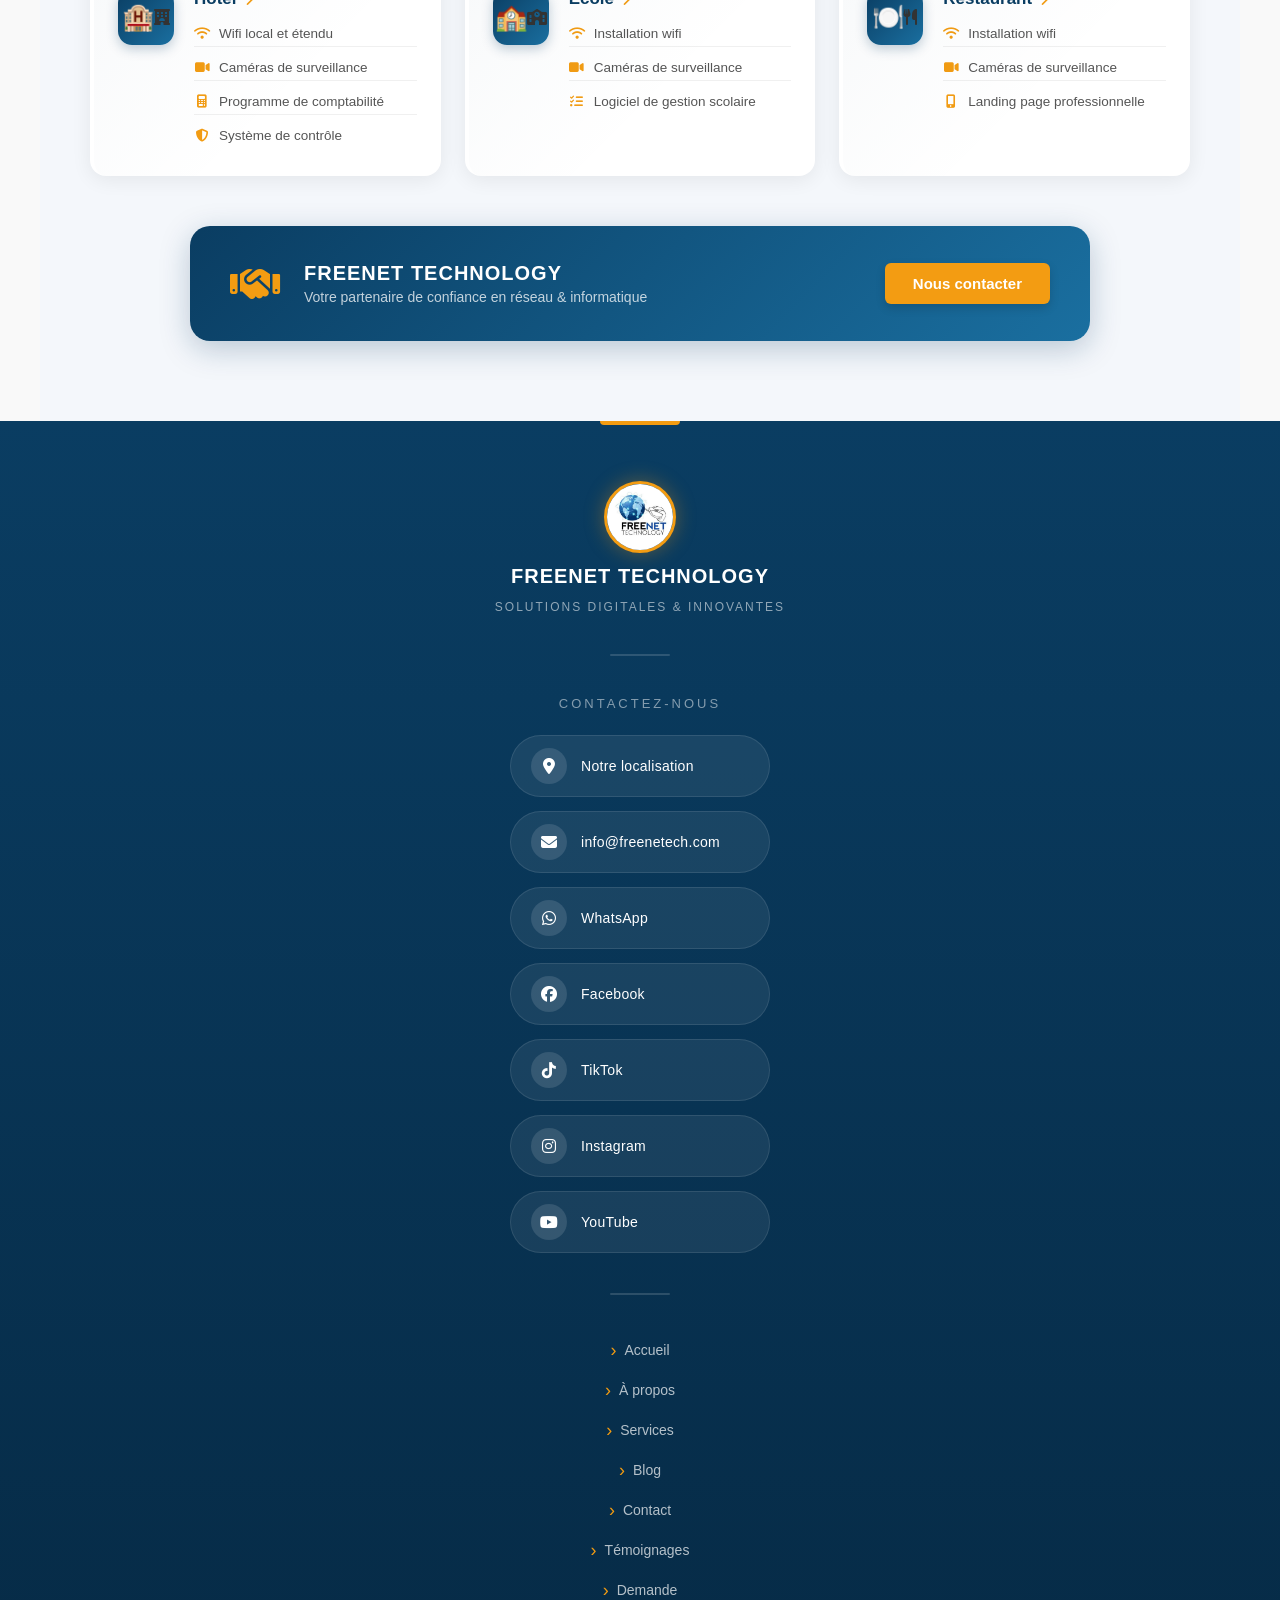
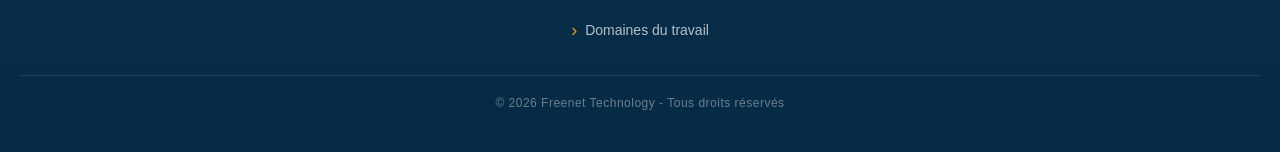
==== commit 899e6a26: "mise a joure principal" ====
--- a/index.html
+++ b/index.html
@@ -3,11 +3,20 @@
 <head>
     <meta charset="UTF-8">
     <meta name="viewport" content="width=device-width, initial-scale=1.0">
-    <title>Freenet Technology - Accueil</title>
+    <title>Freenetech - Accueil</title>
     <link rel="stylesheet" href="assets/css/style.css">
     <!-- FIX: Font Awesome dans le <head>, pas en bas de page -->
     <link rel="stylesheet" href="https://cdnjs.cloudflare.com/ajax/libs/font-awesome/6.5.0/css/all.min.css">
     <script src="assets/js/script.js" defer></script>
+    <!-- Google tag (gtag.js) -->
+    <script async src="https://www.googletagmanager.com/gtag/js?id=G-D0Z3R5PG3B"></script>
+    <script>
+      window.dataLayer = window.dataLayer || [];
+      function gtag(){dataLayer.push(arguments);}
+      gtag('js', new Date());
+
+      gtag('config', 'G-D0Z3R5PG3B');
+    </script>
 </head>
 <body>
 
@@ -298,9 +307,9 @@
             <span class="icon-circle"><i class="fas fa-map-marker-alt"></i></span>
             <span class="social-label">Notre localisation</span>
         </a>
-        <a href="mailto:freenet@gmail.com">
+        <a href="mailto:info@freenetech.com">
             <span class="icon-circle"><i class="fas fa-envelope"></i></span>
-            <span class="social-label">freenet@gmail.com</span>
+            <span class="social-label">info@freenetech.com</span>
         </a>
         <a href="https://wa.me/22890553249" target="_blank">
             <span class="icon-circle"><i class="fab fa-whatsapp"></i></span>
--- a/assets/css/style.css
+++ b/assets/css/style.css
@@ -1077,14 +1077,14 @@
 }
 
 .offres-section {
-  background: linear-gradient(to bottom, #0d47a1, #ffffff);
+  background: linear-gradient(to bottom, #0a3d62, #ffffff);
   padding: 60px 20px;
   text-align: center;
 }
 
 .section-title {
   font-size: 2.5em;
-  color: #0d47a1;
+  color: #0a3d62;
   margin-bottom: 40px;
   font-weight: bold;
 }
@@ -1112,13 +1112,13 @@
 
 .offre-card .icon {
   font-size: 3em;
-  color: #0d47a1;
+  color: #0a3d62;
   margin-bottom: 15px;
 }
 
 .offre-card h3 {
   font-size: 1.5em;
-  color: #0d47a1;
+  color: #0a3d62;
   margin-bottom: 15px;
 }
 
@@ -1131,7 +1131,7 @@
 .offre-card .btn {
   display: inline-block;
   padding: 10px 20px;
-  background: #0d47a1;
+  background: #0a3d62;
   color: #fff;
   border-radius: 8px;
   text-decoration: none;
@@ -1139,7 +1139,7 @@
 }
 
 .offre-card .btn:hover {
-  background: #1565c0;
+  background: #0a3d62;
 }
 /* ✅ Adaptation mobile */
 @media (max-width: 768px) {
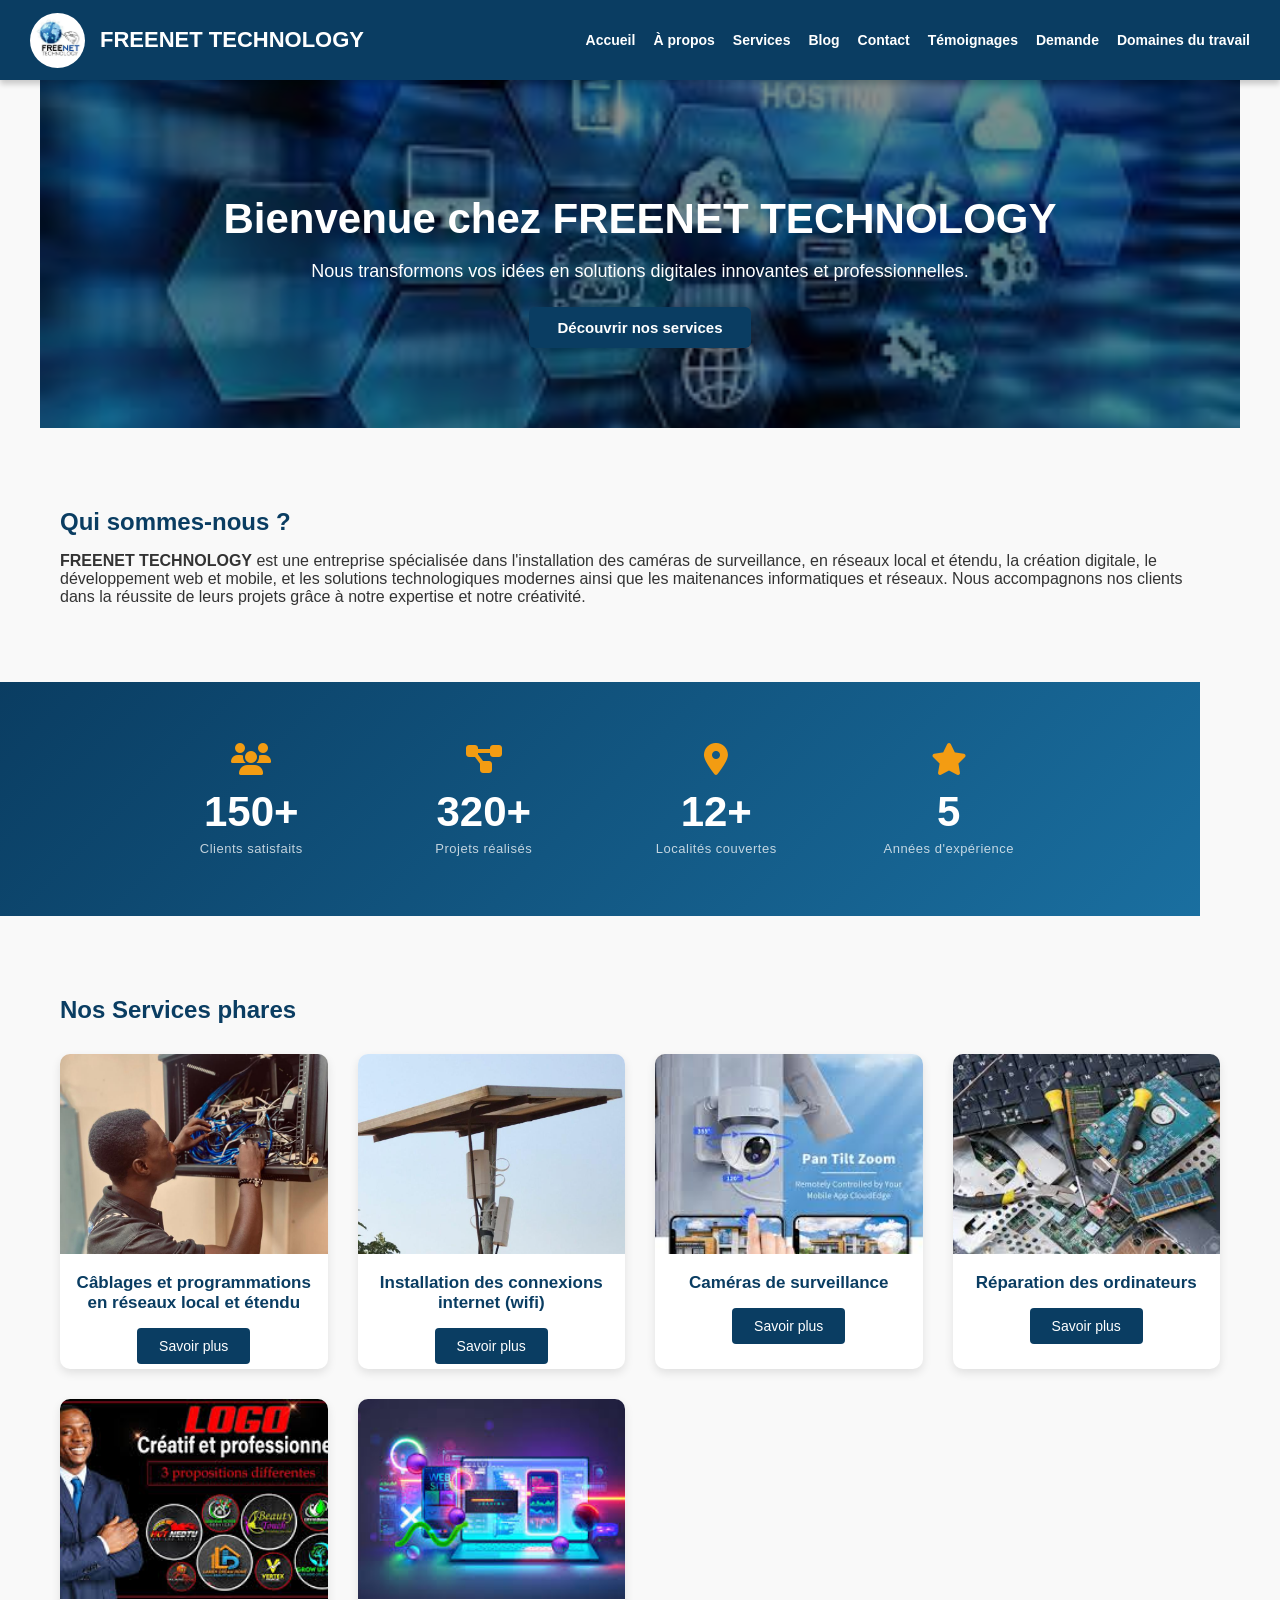
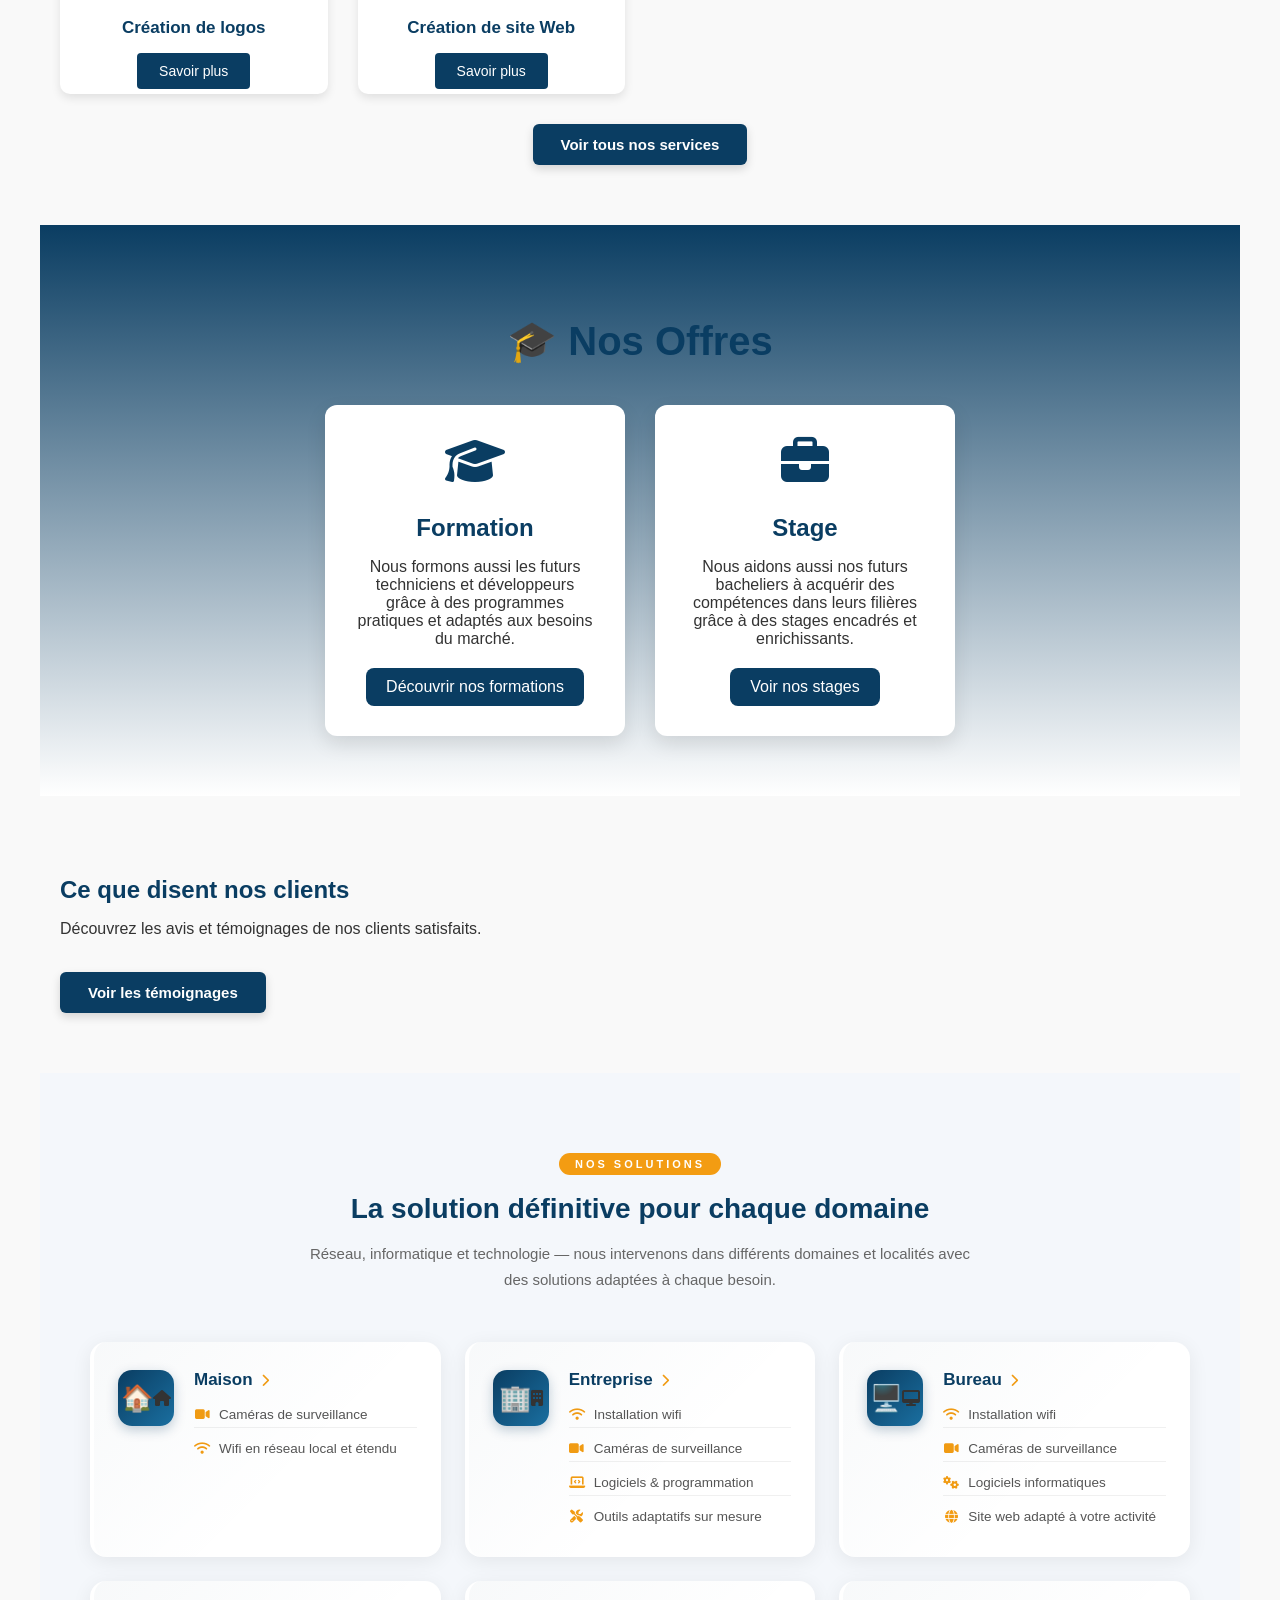
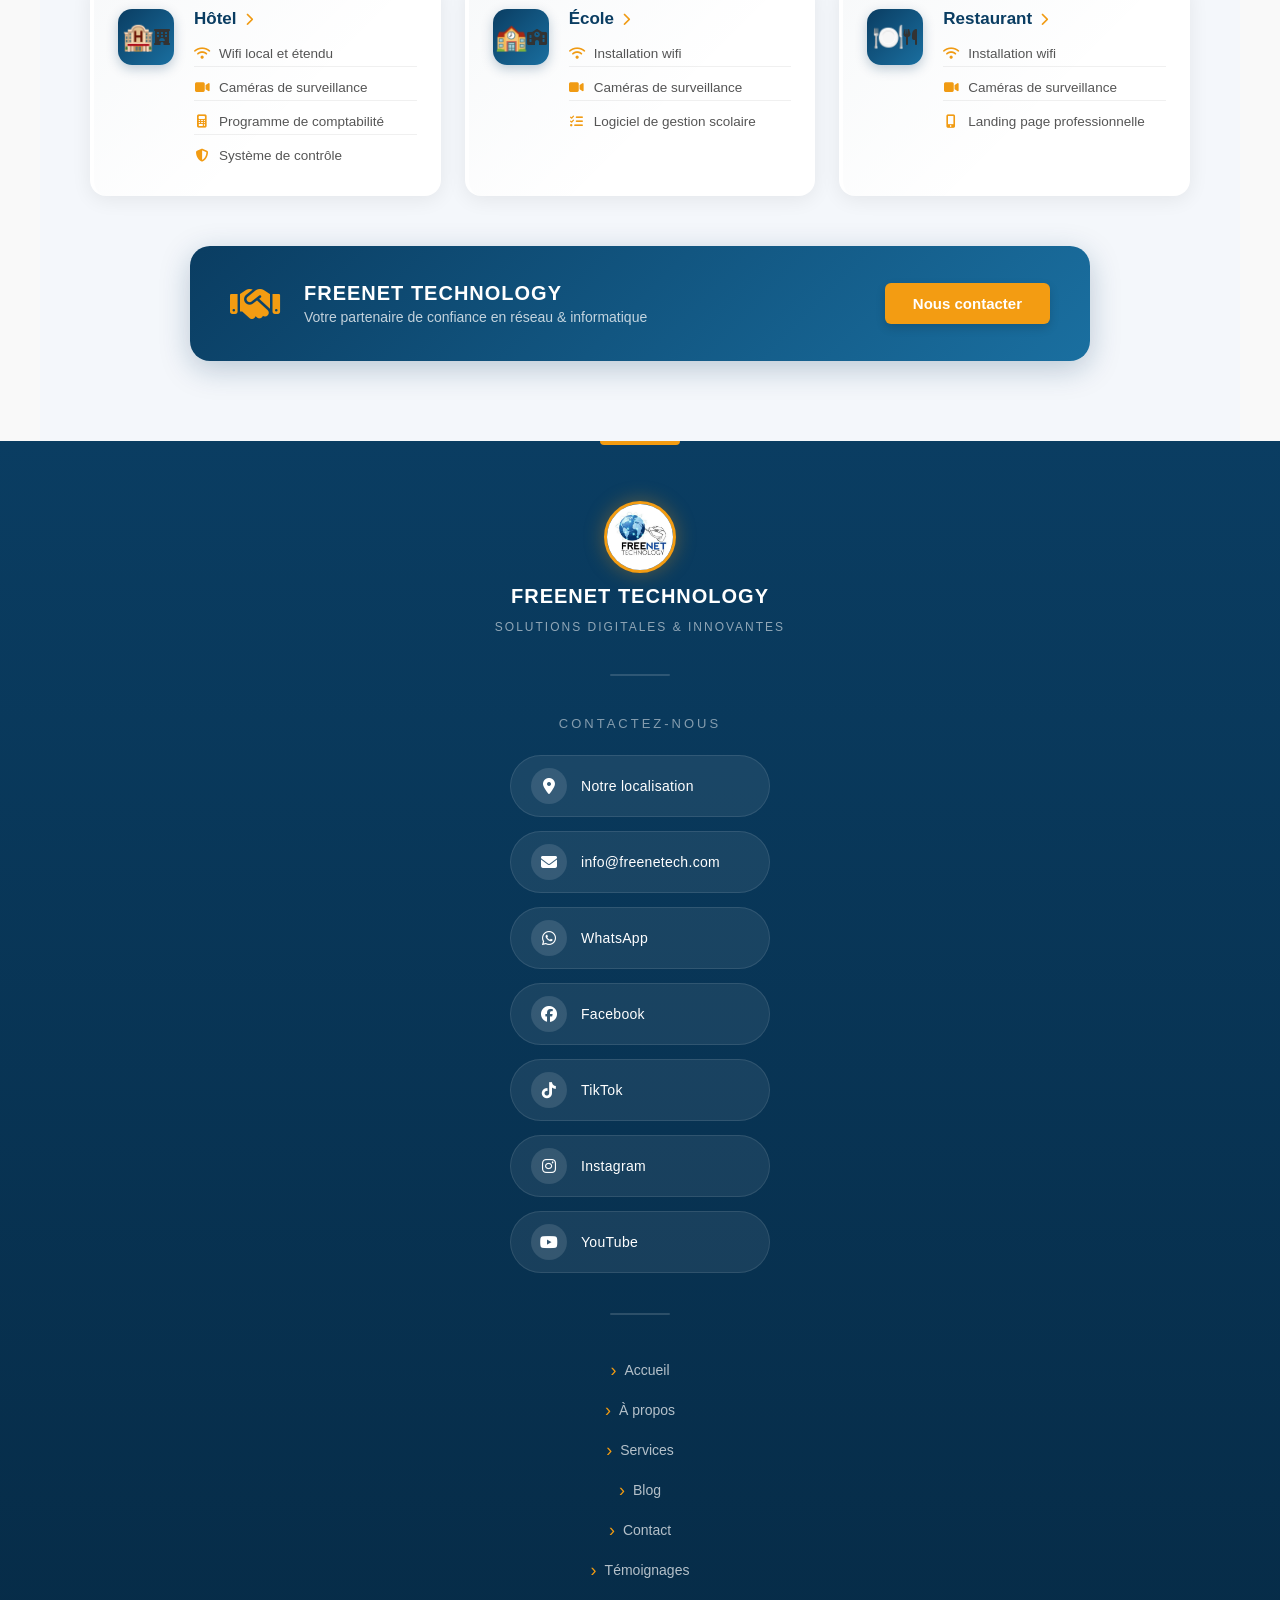
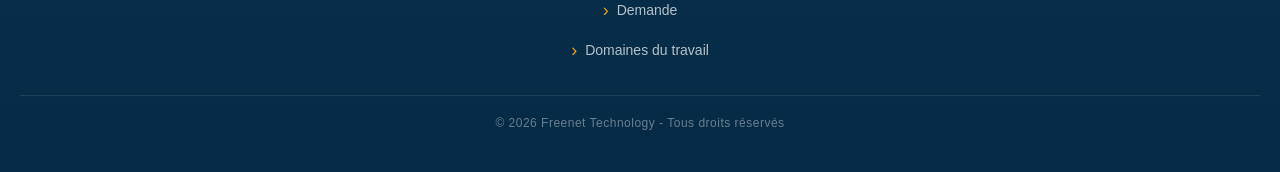
==== commit 4d246866: "mise a joure nouveau" ====
--- a/index.html
+++ b/index.html
@@ -85,10 +85,17 @@
     <h2>Nos Services phares</h2>
     <div class="services-grid">
         <div class="service-card">
+            <img src="assets/images/wifi_aaa.jpeg" alt="Installation wifi">
+            <h3>Câblages et programmations en réseaux local et étendu</h3>
+            <button>Savoir plus</button>
+            <p class="service-text"><strong>câblage et programmation réseau local et étendu</strong> assure l’installation, la configuration et l’optimisation des infrastructures réseau pour garantir une connexion rapide, stable et sécurisée. Nous réalisons le câblage professionnel, la mise en place des équipements réseau, ainsi que la configuration des réseaux LAN et WAN pour les entreprises, bureaux et particuliers, avec des solutions modernes adaptées à vos besoins.</p>
+        </div>
+
+        <div class="service-card">
             <img src="assets/images/wifi_m.jpeg" alt="Installation wifi zone">
-            <h3>Installation wifi zone</h3>
-            <button>Savoir plus</button>
-            <p class="service-text">Nous installons des réseaux Wi-Fi rapides, stables et sécurisés pour maisons, bureaux, écoles et entreprises afin d’assurer une excellente connexion internet partout.</p>
+            <h3>Installation des connexions internet (wifi)</h3>
+            <button>Savoir plus</button>
+            <p class="service-text">Nous installons des réseaux wifi rapides, stables et sécurisés pour maisons, bureaux, écoles et entreprises afin d’assurer une excellente connexion internet partout.</p>
         </div>
 
         <div class="service-card">
--- a/assets/css/style.css
+++ b/assets/css/style.css
@@ -3,13 +3,6 @@
 /* ====== RESET & BASE ====== */
 *, *::before, *::after {
     box-sizing: border-box;
-}
-*{
-    font-family:
-    "Arial Rounded MT Bold",
-    "Helvetica Rounded",
-    Arial,
-    sans-serif;
 }
 
 body {
